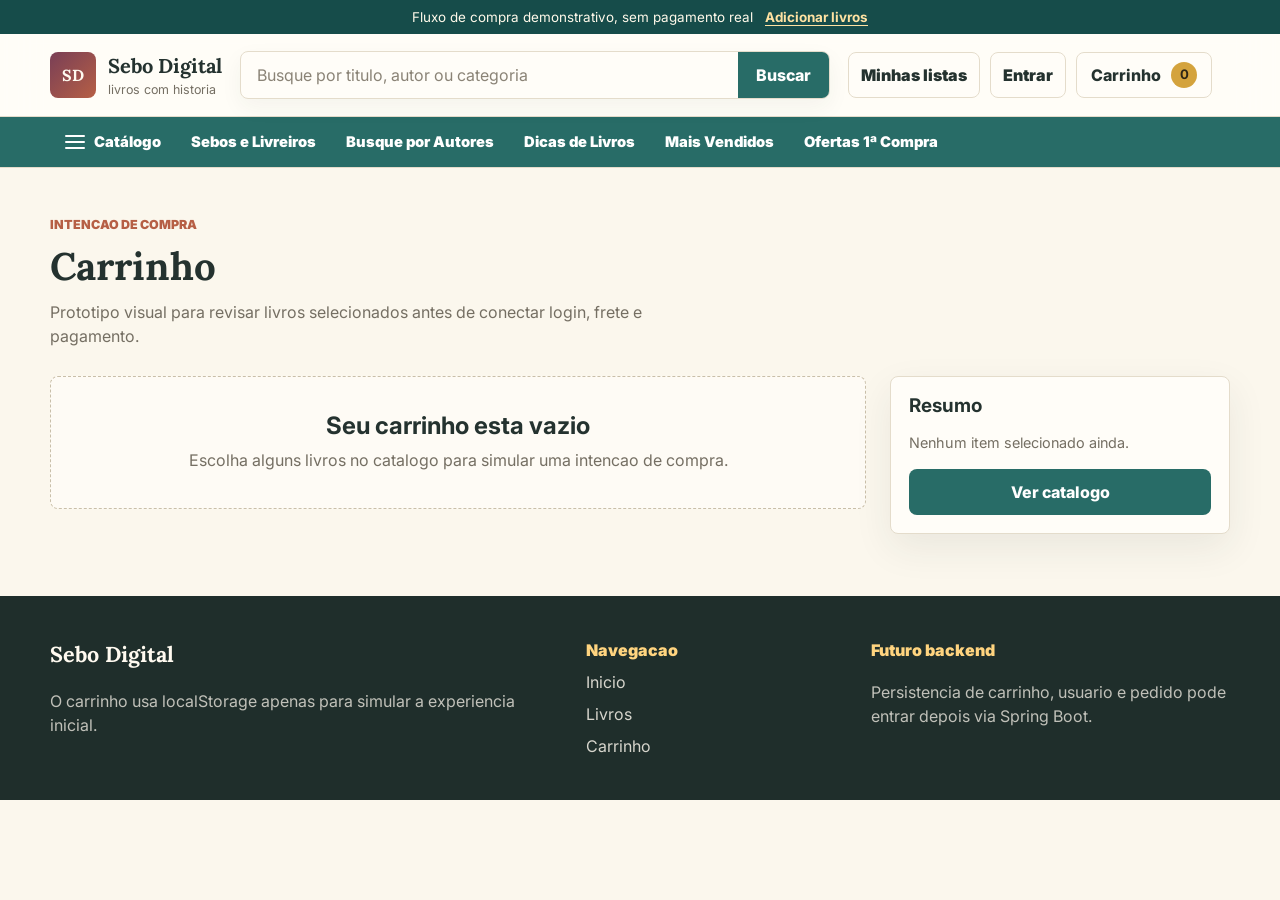
==== carrinho.html @ 71cc4019 "Add account access page" ====
<!DOCTYPE html>
<html lang="pt-BR">
<head>
  <meta charset="UTF-8">
  <meta name="viewport" content="width=device-width, initial-scale=1.0">
  <title>Carrinho | Sebo Digital</title>
  <meta name="description" content="Carrinho demonstrativo do Sebo Digital para intencao de compra.">
  <link rel="preconnect" href="https://fonts.googleapis.com">
  <link rel="preconnect" href="https://fonts.gstatic.com" crossorigin>
  <link href="https://fonts.googleapis.com/css2?family=Inter:wght@400;500;600;700;800&family=Lora:wght@500;600;700&display=swap" rel="stylesheet">
  <link rel="stylesheet" href="assets/css/styles.css">
</head>
<body data-page="cart">
  <header class="site-header">
    <div class="top-strip">
      <span>Fluxo de compra demonstrativo, sem pagamento real</span>
      <a href="livros.html">Adicionar livros</a>
    </div>

    <div class="header-main shell">
      <a class="brand" href="index.html" aria-label="Sebo Digital - inicio">
        <span class="brand-mark">SD</span>
        <span>
          <strong>Sebo Digital</strong>
          <small>livros com historia</small>
        </span>
      </a>

      <form class="header-search" data-search-form>
        <label class="sr-only" for="global-search">Buscar livro, autor ou categoria</label>
        <input id="global-search" name="q" type="search" placeholder="Busque por titulo, autor ou categoria">
        <button type="submit">Buscar</button>
      </form>

      <button class="menu-toggle" type="button" aria-label="Abrir menu" aria-expanded="false" data-menu-toggle>
        <span></span>
        <span></span>
        <span></span>
      </button>

      <div class="header-actions">
        <a class="wishlist-link" href="login.html?next=listas">Minhas listas</a>
        <div class="account-menu" data-account-menu>
          <a class="account-trigger" href="login.html" aria-haspopup="true" aria-expanded="false" data-account-trigger>Entrar</a>
          <div class="account-dropdown" role="menu">
            <a href="login.html">Acessar ou criar conta</a>
            <a href="login.html?next=pedidos">Meus pedidos</a>
            <a href="login.html?next=conta">Minha conta</a>
          </div>
        </div>
        <a class="cart-link" href="carrinho.html" aria-label="Ver carrinho">
          <span>Carrinho</span>
          <strong data-cart-count>0</strong>
        </a>
      </div>
    </div>

    <nav class="site-nav" data-site-nav>
      <div class="shell nav-inner">
        <div class="catalog-menu" data-catalog-menu>
          <a class="catalog-trigger" href="livros.html" aria-haspopup="true" aria-expanded="false" data-catalog-trigger>
            <span class="trigger-lines" aria-hidden="true"><span></span><span></span><span></span></span>
            Catálogo
          </a>
          <div class="mega-menu" role="menu">
            <div class="mega-feature">
              <span>Garimpo rápido</span>
              <strong>Explore livros usados por tema, estado e tipo de leitura.</strong>
              <a href="livros.html">Ver todos os livros</a>
            </div>
            <div class="mega-columns">
              <a href="livros.html?categoria=Literatura">Literatura brasileira</a>
              <a href="livros.html?categoria=Historia">História geral</a>
              <a href="livros.html?categoria=Infantojuvenil">Infantojuvenil</a>
              <a href="livros.html?categoria=Arte">Arte e design</a>
              <a href="livros.html?categoria=Tecnologia">Tecnologia</a>
              <a href="livros.html?frete=gratis">Frete gratis</a>
              <a href="livros.html?preco_max=40">Preço amigo</a>
              <a href="livros.html?categoria=Literatura&q=classico">Clássicos</a>
              <a href="livros.html">Ver todas as categorias</a>
            </div>
            <div class="mega-spotlight">
              <span>Destaque</span>
              <strong>Livros técnicos e profissionais</strong>
              <p>Uma área boa para estudar Java, design e produto sem pagar preço de livro novo.</p>
            </div>
          </div>
        </div>
        <a href="livros.html">Sebos e Livreiros</a>
        <a href="livros.html">Busque por Autores</a>
        <a href="index.html#dicas">Dicas de Livros</a>
        <a href="livros.html?ordenar=mais-vendidos">Mais Vendidos</a>
        <a href="livros.html?promo=true">Ofertas 1ª Compra</a>
      </div>
    </nav>
  </header>

  <main>
    <section class="page-title shell">
      <p class="eyebrow">Intencao de compra</p>
      <h1>Carrinho</h1>
      <p>Prototipo visual para revisar livros selecionados antes de conectar login, frete e pagamento.</p>
    </section>

    <section class="cart-layout shell">
      <div class="cart-items" id="cart-items"></div>
      <aside class="summary-panel" id="cart-summary" aria-label="Resumo do pedido"></aside>
    </section>
  </main>

  <footer class="site-footer">
    <div class="shell footer-grid">
      <div>
        <strong>Sebo Digital</strong>
        <p>O carrinho usa localStorage apenas para simular a experiencia inicial.</p>
      </div>
      <div>
        <span>Navegacao</span>
        <a href="index.html">Inicio</a>
        <a href="livros.html">Livros</a>
        <a href="carrinho.html">Carrinho</a>
      </div>
      <div>
        <span>Futuro backend</span>
        <p>Persistencia de carrinho, usuario e pedido pode entrar depois via Spring Boot.</p>
      </div>
    </div>
  </footer>

  <script src="assets/js/app.js"></script>
</body>
</html>
---- assets/css/styles.css ----
:root {
  --paper: #fbf7ed;
  --paper-strong: #f2ead8;
  --surface: #fffdf8;
  --surface-muted: #f7f2e7;
  --ink: #24322f;
  --ink-soft: #40514d;
  --muted: #756f63;
  --line: #e4dccb;
  --teal: #286c67;
  --teal-dark: #164c4a;
  --clay: #b65f45;
  --wine: #793f56;
  --gold: #d4a33d;
  --sage: #dfe8d5;
  --sky: #d8e6ea;
  --shadow: 0 18px 48px rgba(31, 42, 38, 0.12);
  --radius: 8px;
  --shell: min(1180px, calc(100% - 32px));
}

* {
  box-sizing: border-box;
}

html {
  scroll-behavior: smooth;
}

body {
  margin: 0;
  min-width: 320px;
  background: var(--paper);
  color: var(--ink);
  font-family: Inter, system-ui, -apple-system, BlinkMacSystemFont, "Segoe UI", sans-serif;
  font-size: 16px;
  line-height: 1.5;
}

body.nav-open {
  overflow: hidden;
}

img,
svg {
  display: block;
  max-width: 100%;
}

a {
  color: inherit;
  text-decoration: none;
}

button,
input,
select {
  font: inherit;
}

button {
  cursor: pointer;
}

:focus-visible {
  outline: 3px solid rgba(212, 163, 61, 0.65);
  outline-offset: 3px;
}

.shell {
  width: var(--shell);
  margin-inline: auto;
}

.sr-only {
  position: absolute;
  width: 1px;
  height: 1px;
  padding: 0;
  margin: -1px;
  overflow: hidden;
  clip: rect(0, 0, 0, 0);
  white-space: nowrap;
  border: 0;
}

.site-header {
  position: sticky;
  top: 0;
  z-index: 50;
  background: rgba(255, 253, 248, 0.95);
  border-bottom: 1px solid var(--line);
  backdrop-filter: blur(18px);
}

.top-strip {
  display: flex;
  align-items: center;
  justify-content: center;
  gap: 12px;
  min-height: 34px;
  padding: 6px 16px;
  background: var(--teal-dark);
  color: #fff9ea;
  font-size: 0.84rem;
}

.top-strip a {
  color: #ffe2a2;
  font-weight: 700;
  text-decoration: underline;
  text-decoration-thickness: 1px;
  text-underline-offset: 3px;
}

.header-main {
  display: grid;
  grid-template-columns: auto minmax(260px, 1fr) auto auto;
  align-items: center;
  gap: 18px;
  min-height: 82px;
}

.brand {
  display: inline-flex;
  align-items: center;
  gap: 12px;
  min-width: max-content;
}

.brand-mark {
  display: grid;
  place-items: center;
  width: 46px;
  height: 46px;
  border-radius: var(--radius);
  background: linear-gradient(135deg, var(--wine), var(--clay));
  color: #fffaf0;
  font-family: Lora, Georgia, serif;
  font-weight: 700;
}

.brand strong,
.brand small {
  display: block;
}

.brand strong {
  font-family: Lora, Georgia, serif;
  font-size: 1.25rem;
}

.brand small {
  color: var(--muted);
  font-size: 0.78rem;
}

.header-search,
.hero-search {
  display: grid;
  grid-template-columns: minmax(0, 1fr) auto;
  align-items: center;
  width: 100%;
  border: 1px solid var(--line);
  border-radius: var(--radius);
  background: var(--surface);
  box-shadow: 0 8px 22px rgba(36, 50, 47, 0.05);
  overflow: hidden;
}

.header-search input,
.hero-search input,
.filter-group input,
.filter-group select {
  width: 100%;
  min-height: 46px;
  border: 0;
  background: transparent;
  color: var(--ink);
}

.header-search input,
.hero-search input {
  padding: 0 16px;
}

.header-search input::placeholder,
.hero-search input::placeholder,
.filter-group input::placeholder {
  color: #8a8376;
}

.header-search button,
.hero-search button,
.primary-button,
.ghost-button,
.danger-button {
  display: inline-flex;
  align-items: center;
  justify-content: center;
  min-height: 46px;
  border: 0;
  border-radius: var(--radius);
  font-weight: 800;
}

.header-search button,
.hero-search button,
.primary-button {
  padding: 0 18px;
  background: var(--teal);
  color: #fff;
}

.header-search button {
  border-radius: 0;
}

.header-search button:hover,
.hero-search button:hover,
.primary-button:hover {
  background: var(--teal-dark);
}

.primary-button:disabled {
  cursor: not-allowed;
  background: #9fb7b3;
}

.header-actions {
  display: flex;
  align-items: center;
  justify-content: flex-end;
  gap: 10px;
}

.wishlist-link,
.account-trigger {
  display: inline-flex;
  align-items: center;
  justify-content: center;
  min-height: 46px;
  padding: 0 12px;
  border: 1px solid var(--line);
  border-radius: var(--radius);
  background: var(--surface);
  color: var(--ink);
  font-weight: 900;
  white-space: nowrap;
}

.wishlist-link:hover,
.account-menu:hover .account-trigger,
.account-menu:focus-within .account-trigger,
.account-menu.is-account-open .account-trigger {
  border-color: rgba(40, 108, 103, 0.4);
  color: var(--teal);
}

.account-menu {
  position: relative;
}

.account-dropdown {
  position: absolute;
  top: calc(100% + 10px);
  right: 0;
  z-index: 70;
  display: grid;
  min-width: 220px;
  padding: 8px;
  border: 1px solid var(--line);
  border-radius: var(--radius);
  background: var(--surface);
  box-shadow: var(--shadow);
  opacity: 0;
  visibility: hidden;
  transform: translateY(-6px);
  pointer-events: none;
  transition: opacity 160ms ease, transform 160ms ease, visibility 160ms ease;
}

.account-menu:hover .account-dropdown,
.account-menu:focus-within .account-dropdown,
.account-menu.is-account-open .account-dropdown {
  opacity: 1;
  visibility: visible;
  transform: translateY(0);
  pointer-events: auto;
}

.account-dropdown a {
  display: flex;
  align-items: center;
  min-height: 42px;
  padding: 9px 10px;
  border-radius: 6px;
  color: var(--ink-soft);
  font-weight: 800;
}

.account-dropdown a:hover {
  background: #fffaf0;
  color: var(--teal);
}

.cart-link {
  display: inline-flex;
  align-items: center;
  justify-content: center;
  gap: 10px;
  min-height: 46px;
  padding: 0 14px;
  border: 1px solid var(--line);
  border-radius: var(--radius);
  background: var(--surface);
  color: var(--ink);
  font-weight: 800;
}

.cart-link strong {
  display: grid;
  place-items: center;
  min-width: 26px;
  height: 26px;
  padding: 0 7px;
  border-radius: 999px;
  background: var(--gold);
  color: #2e2615;
  font-size: 0.82rem;
}

.menu-toggle {
  display: none;
  width: 46px;
  height: 46px;
  border: 1px solid var(--line);
  border-radius: var(--radius);
  background: var(--surface);
  padding: 11px;
}

.menu-toggle span {
  display: block;
  height: 2px;
  margin: 5px 0;
  border-radius: 999px;
  background: var(--ink);
}

.site-nav {
  border-top: 1px solid var(--line);
  background: var(--teal);
  color: #fff;
}

.nav-inner {
  display: flex;
  align-items: center;
  gap: 0;
  min-height: 50px;
  position: relative;
}

.nav-inner > a,
.catalog-trigger {
  flex: 0 0 auto;
  display: inline-flex;
  align-items: center;
  gap: 9px;
  min-height: 50px;
  padding: 0 15px;
  color: #fff;
  font-size: 0.92rem;
  font-weight: 900;
}

.nav-inner > a:hover,
.catalog-menu:hover .catalog-trigger,
.catalog-menu:focus-within .catalog-trigger,
.catalog-menu.is-catalog-open .catalog-trigger {
  background: var(--teal-dark);
}

.catalog-menu {
  position: static;
}

.trigger-lines {
  display: grid;
  gap: 4px;
  width: 20px;
}

.trigger-lines span {
  display: block;
  height: 2px;
  border-radius: 999px;
  background: currentColor;
}

.mega-menu {
  position: absolute;
  left: 0;
  right: 0;
  top: 100%;
  z-index: 60;
  display: grid;
  grid-template-columns: 260px minmax(0, 1fr) 260px;
  gap: 24px;
  padding: 24px;
  border: 1px solid var(--line);
  border-top: 0;
  border-radius: 0 0 var(--radius) var(--radius);
  background: var(--surface);
  color: var(--ink);
  box-shadow: var(--shadow);
  opacity: 0;
  visibility: hidden;
  transform: translateY(-8px);
  pointer-events: none;
  transition: opacity 160ms ease, transform 160ms ease, visibility 160ms ease;
}

.catalog-menu:hover .mega-menu,
.catalog-menu:focus-within .mega-menu,
.catalog-menu.is-catalog-open .mega-menu {
  opacity: 1;
  visibility: visible;
  transform: translateY(0);
  pointer-events: auto;
}

.mega-feature,
.mega-spotlight {
  display: grid;
  align-content: start;
  gap: 10px;
  padding: 18px;
  border-radius: var(--radius);
}

.mega-feature {
  background: #f2dfd9;
}

.mega-spotlight {
  background: var(--sage);
}

.mega-feature span,
.mega-spotlight span {
  color: var(--clay);
  font-size: 0.76rem;
  font-weight: 900;
  text-transform: uppercase;
}

.mega-feature strong,
.mega-spotlight strong {
  font-family: Lora, Georgia, serif;
  font-size: 1.25rem;
  line-height: 1.18;
}

.mega-feature p,
.mega-spotlight p {
  margin: 0;
  color: var(--muted);
  font-size: 0.92rem;
}

.mega-feature a {
  width: fit-content;
  margin-top: 8px;
  color: var(--teal);
  font-weight: 900;
  text-decoration: underline;
  text-underline-offset: 4px;
}

.mega-columns {
  display: grid;
  grid-template-columns: repeat(3, minmax(130px, 1fr));
  gap: 12px 26px;
  align-content: start;
}

.mega-columns a {
  color: var(--ink-soft);
  font-weight: 700;
}

.mega-columns a:hover {
  color: var(--teal);
  text-decoration: underline;
  text-underline-offset: 4px;
}

.home-hero {
  position: relative;
  min-height: 560px;
  display: grid;
  align-items: center;
  isolation: isolate;
  overflow: hidden;
}

.hero-media {
  position: absolute;
  inset: 0;
  z-index: -2;
  background-image: url("../img/hero-sebo.png");
  background-position: center;
  background-size: cover;
}

.home-hero::after {
  content: "";
  position: absolute;
  inset: 0;
  z-index: -1;
  background:
    linear-gradient(90deg, rgba(20, 31, 29, 0.84), rgba(20, 31, 29, 0.5) 45%, rgba(20, 31, 29, 0.18)),
    linear-gradient(0deg, rgba(20, 31, 29, 0.4), transparent 34%);
}

.hero-content {
  max-width: 690px;
  padding: 70px 0 92px;
  color: #fffaf0;
}

.eyebrow {
  margin: 0 0 10px;
  color: var(--clay);
  font-size: 0.78rem;
  font-weight: 900;
  text-transform: uppercase;
}

.home-hero .eyebrow {
  color: #ffd47f;
}

h1,
h2,
h3 {
  margin: 0;
  font-family: Lora, Georgia, serif;
  line-height: 1.12;
}

.hero-content h1 {
  max-width: 660px;
  font-size: clamp(2.35rem, 7vw, 5.25rem);
}

.hero-copy {
  max-width: 590px;
  margin: 22px 0 26px;
  color: rgba(255, 250, 240, 0.86);
  font-size: 1.08rem;
}

.hero-search {
  max-width: 620px;
  border-color: rgba(255, 250, 240, 0.36);
}

.hero-search input {
  background: rgba(255, 253, 248, 0.96);
}

.hero-quick-links {
  display: flex;
  flex-wrap: wrap;
  gap: 10px;
  margin-top: 18px;
}

.hero-quick-links a {
  min-height: 36px;
  padding: 8px 12px;
  border: 1px solid rgba(255, 250, 240, 0.34);
  border-radius: var(--radius);
  background: rgba(255, 250, 240, 0.12);
  color: #fffaf0;
  font-size: 0.9rem;
  font-weight: 800;
}

.section-band {
  padding: 24px 0;
  background: #fffaf0;
  border-bottom: 1px solid var(--line);
}

.category-grid {
  display: grid;
  grid-template-columns: repeat(4, minmax(0, 1fr));
  gap: 14px;
}

.category-tile {
  min-height: 116px;
  display: flex;
  flex-direction: column;
  justify-content: space-between;
  padding: 18px;
  border: 1px solid var(--line);
  border-radius: var(--radius);
  background: var(--surface);
}

.category-tile:nth-child(2) {
  background: linear-gradient(135deg, #fffdf8, var(--sky));
}

.category-tile:nth-child(3) {
  background: linear-gradient(135deg, #fffdf8, var(--sage));
}

.category-tile:nth-child(4) {
  background: linear-gradient(135deg, #fffdf8, #f2dfd9);
}

.category-tile span {
  font-weight: 800;
}

.category-tile strong {
  color: var(--teal);
  font-size: 0.88rem;
}

.content-section {
  padding: 58px 0;
}

.section-heading,
.results-toolbar {
  display: flex;
  align-items: end;
  justify-content: space-between;
  gap: 18px;
  margin-bottom: 22px;
}

.section-heading h2,
.page-title h1 {
  font-size: clamp(1.8rem, 3vw, 2.7rem);
}

.text-link {
  color: var(--teal);
  font-weight: 900;
  text-decoration: underline;
  text-underline-offset: 4px;
}

.book-grid {
  display: grid;
  grid-template-columns: repeat(4, minmax(0, 1fr));
  gap: 18px;
}

.book-card {
  display: flex;
  flex-direction: column;
  min-width: 0;
  border: 1px solid var(--line);
  border-radius: var(--radius);
  background: var(--surface);
  box-shadow: 0 14px 38px rgba(36, 50, 47, 0.08);
  overflow: hidden;
}

.book-card-body {
  display: flex;
  flex: 1;
  flex-direction: column;
  gap: 11px;
  padding: 16px;
}

.book-cover {
  position: relative;
  display: flex;
  flex-direction: column;
  justify-content: space-between;
  min-height: 245px;
  padding: 22px 20px 18px;
  color: #fffaf0;
  overflow: hidden;
}

.book-cover::before {
  content: "";
  position: absolute;
  inset: 0 auto 0 0;
  width: 16px;
  background: rgba(0, 0, 0, 0.18);
}

.book-cover::after {
  content: "";
  position: absolute;
  inset: 14px 16px;
  border: 1px solid rgba(255, 255, 255, 0.24);
  border-radius: 4px;
  pointer-events: none;
}

.book-cover strong,
.book-cover small,
.cover-category {
  position: relative;
  z-index: 1;
}

.book-cover strong {
  max-width: 13ch;
  font-family: Lora, Georgia, serif;
  font-size: 1.3rem;
  line-height: 1.12;
}

.book-cover small {
  color: rgba(255, 250, 240, 0.82);
  font-weight: 700;
}

.cover-category {
  width: fit-content;
  max-width: 100%;
  padding: 5px 8px;
  border-radius: 999px;
  background: rgba(255, 250, 240, 0.16);
  color: rgba(255, 250, 240, 0.9);
  font-size: 0.72rem;
  font-weight: 900;
  text-transform: uppercase;
}

.cover-burgundy {
  background: linear-gradient(145deg, #793f56, #b65f45);
}

.cover-teal {
  background: linear-gradient(145deg, #164c4a, #3f8f83);
}

.cover-gold {
  background: linear-gradient(145deg, #9b6a1f, #d4a33d);
}

.cover-blue {
  background: linear-gradient(145deg, #425f7b, #7e9bb6);
}

.cover-sage {
  background: linear-gradient(145deg, #506a4f, #91a575);
}

.cover-ink {
  background: linear-gradient(145deg, #24322f, #596560);
}

.cover-clay {
  background: linear-gradient(145deg, #a34d3a, #d38a56);
}

.cover-violet {
  background: linear-gradient(145deg, #60415f, #9a6e8b);
}

.book-meta {
  display: grid;
  gap: 4px;
}

.book-meta h3 {
  font-family: Inter, system-ui, sans-serif;
  font-size: 1rem;
  line-height: 1.3;
}

.book-meta p {
  margin: 0;
  color: var(--muted);
  font-size: 0.91rem;
}

.book-price-row {
  display: flex;
  align-items: center;
  justify-content: space-between;
  gap: 10px;
  margin-top: auto;
}

.price {
  color: var(--teal-dark);
  font-size: 1.18rem;
  font-weight: 900;
}

.condition-badge {
  display: inline-flex;
  align-items: center;
  min-height: 28px;
  padding: 5px 9px;
  border-radius: 999px;
  background: var(--sage);
  color: #334833;
  font-size: 0.78rem;
  font-weight: 900;
  white-space: nowrap;
}

.book-tags {
  display: flex;
  flex-wrap: wrap;
  gap: 7px;
}

.book-tags span {
  display: inline-flex;
  align-items: center;
  min-height: 25px;
  padding: 4px 8px;
  border: 1px solid var(--line);
  border-radius: 999px;
  background: #fffaf0;
  color: var(--muted);
  font-size: 0.74rem;
  font-weight: 900;
}

.book-actions {
  display: grid;
  grid-template-columns: 1fr auto;
  gap: 10px;
}

.details-link,
.mini-button {
  display: inline-flex;
  align-items: center;
  justify-content: center;
  min-height: 40px;
  padding: 0 12px;
  border-radius: var(--radius);
  font-size: 0.88rem;
  font-weight: 900;
}

.details-link {
  border: 1px solid var(--line);
  background: #fffaf0;
}

.mini-button {
  border: 0;
  background: var(--clay);
  color: #fff;
}

.mini-button:hover {
  background: #9c4e39;
}

.split-section {
  display: grid;
  grid-template-columns: minmax(0, 0.9fr) minmax(320px, 1fr);
  gap: 28px;
  align-items: stretch;
}

.reading-note,
.condition-list {
  border-radius: var(--radius);
}

.reading-note {
  padding: 34px;
  background: var(--teal-dark);
  color: #fffaf0;
}

.reading-note .eyebrow {
  color: #ffd47f;
}

.reading-note h2 {
  font-size: clamp(1.8rem, 3.4vw, 3rem);
}

.reading-note p:last-child {
  margin-bottom: 0;
  color: rgba(255, 250, 240, 0.8);
}

.condition-list {
  display: grid;
  gap: 12px;
}

.condition-list div {
  display: grid;
  gap: 6px;
  padding: 22px;
  border: 1px solid var(--line);
  border-radius: var(--radius);
  background: var(--surface);
}

.condition-list strong {
  font-size: 1.05rem;
}

.condition-list span {
  color: var(--muted);
}

.page-title {
  padding: 48px 0 28px;
}

.page-title p:last-child {
  max-width: 660px;
  margin: 12px 0 0;
  color: var(--muted);
}

.catalog-layout {
  display: grid;
  grid-template-columns: 320px minmax(0, 1fr);
  gap: 24px;
  align-items: start;
  padding-bottom: 62px;
}

.filters-panel,
.summary-panel {
  position: sticky;
  top: 150px;
  display: grid;
  gap: 16px;
  padding: 18px;
  border: 1px solid var(--line);
  border-radius: var(--radius);
  background: var(--surface);
  box-shadow: 0 14px 38px rgba(36, 50, 47, 0.08);
}

.filters-panel {
  max-height: calc(100vh - 176px);
  overflow: auto;
  scrollbar-width: thin;
}

.filters-panel-title {
  display: grid;
  gap: 2px;
  padding-bottom: 12px;
  border-bottom: 1px solid var(--line);
}

.filters-panel-title strong {
  font-family: Lora, Georgia, serif;
  font-size: 1.25rem;
}

.filters-panel-title span {
  color: var(--muted);
  font-size: 0.86rem;
}

.filter-group {
  display: grid;
  gap: 7px;
}

.filter-group label {
  color: var(--ink-soft);
  font-size: 0.84rem;
  font-weight: 900;
}

.filter-group input,
.filter-group select {
  padding: 0 12px;
  border: 1px solid var(--line);
  border-radius: var(--radius);
  background: #fffaf0;
}

.price-grid {
  display: grid;
  grid-template-columns: 1fr 1fr;
  gap: 10px;
}

.check-list {
  gap: 9px;
}

.check-filter {
  display: flex;
  align-items: center;
  gap: 10px;
  min-height: 42px;
  padding: 9px 11px;
  border: 1px solid var(--line);
  border-radius: var(--radius);
  background: #fffaf0;
  color: var(--ink-soft);
  font-weight: 800;
}

.check-filter input {
  width: 18px;
  min-height: 18px;
  padding: 0;
  border: 0;
  background: transparent;
  accent-color: var(--teal);
}

.ghost-button,
.danger-button {
  min-height: 42px;
  padding: 0 14px;
}

.ghost-button {
  border: 1px solid var(--line);
  background: #fffaf0;
  color: var(--ink);
}

.danger-button {
  background: #f5dfd8;
  color: #843d2c;
}

.results-toolbar {
  align-items: center;
  padding: 14px 16px;
  border: 1px solid var(--line);
  border-radius: var(--radius);
  background: rgba(255, 253, 248, 0.78);
}

.results-toolbar span {
  color: var(--muted);
  font-size: 0.9rem;
}

.catalog-grid {
  grid-template-columns: repeat(3, minmax(0, 1fr));
}

.empty-state {
  grid-column: 1 / -1;
  padding: 36px;
  border: 1px dashed #c9bfa9;
  border-radius: var(--radius);
  background: rgba(255, 253, 248, 0.7);
  text-align: center;
}

.empty-state h2,
.empty-state h3 {
  margin-bottom: 8px;
  font-family: Inter, system-ui, sans-serif;
}

.empty-state p {
  margin: 0;
  color: var(--muted);
}

.breadcrumb {
  display: flex;
  align-items: center;
  gap: 8px;
  padding: 26px 0 0;
  color: var(--muted);
  font-size: 0.9rem;
}

.breadcrumb a {
  color: var(--teal);
  font-weight: 800;
}

.book-detail {
  display: grid;
  grid-template-columns: minmax(260px, 380px) minmax(0, 1fr);
  gap: 34px;
  align-items: start;
  padding: 28px 0 20px;
}

.detail-cover-wrap {
  padding: 18px;
  border: 1px solid var(--line);
  border-radius: var(--radius);
  background: var(--surface);
  box-shadow: var(--shadow);
}

.detail-cover-wrap .book-cover {
  min-height: 500px;
  border-radius: 6px;
}

.detail-cover-wrap .book-cover strong {
  font-size: 2.1rem;
}

.detail-panel {
  display: grid;
  gap: 20px;
}

.detail-main {
  padding: 28px;
  border: 1px solid var(--line);
  border-radius: var(--radius);
  background: var(--surface);
}

.detail-main h1 {
  font-size: clamp(2rem, 4vw, 3.4rem);
}

.detail-author {
  margin: 10px 0 0;
  color: var(--muted);
  font-size: 1.05rem;
}

.detail-description {
  margin: 18px 0 0;
  color: var(--ink-soft);
}

.detail-buy {
  display: grid;
  grid-template-columns: 1fr auto;
  gap: 14px;
  align-items: center;
  margin-top: 24px;
  padding-top: 22px;
  border-top: 1px solid var(--line);
}

.detail-buy .price {
  font-size: 1.75rem;
}

.info-grid {
  display: grid;
  grid-template-columns: repeat(2, minmax(0, 1fr));
  gap: 12px;
}

.info-card {
  display: grid;
  gap: 4px;
  padding: 16px;
  border: 1px solid var(--line);
  border-radius: var(--radius);
  background: #fffaf0;
}

.info-card span {
  color: var(--muted);
  font-size: 0.82rem;
  font-weight: 800;
}

.info-card strong {
  color: var(--ink);
}

.detail-list {
  margin: 0;
  padding: 0;
  list-style: none;
  display: grid;
  gap: 10px;
}

.detail-list li {
  padding-left: 20px;
  position: relative;
  color: var(--ink-soft);
}

.detail-list li::before {
  content: "";
  position: absolute;
  left: 0;
  top: 0.65em;
  width: 8px;
  height: 8px;
  border-radius: 50%;
  background: var(--gold);
}

.cart-layout {
  display: grid;
  grid-template-columns: minmax(0, 1fr) 340px;
  gap: 24px;
  align-items: start;
  padding-bottom: 62px;
}

.cart-items {
  display: grid;
  gap: 14px;
}

.cart-item {
  display: grid;
  grid-template-columns: 92px minmax(0, 1fr) auto;
  gap: 16px;
  align-items: center;
  padding: 16px;
  border: 1px solid var(--line);
  border-radius: var(--radius);
  background: var(--surface);
}

.cart-item .book-cover {
  min-height: 130px;
  padding: 14px 13px 11px;
}

.cart-item .book-cover strong {
  font-size: 0.78rem;
}

.cart-item .book-cover small,
.cart-item .cover-category {
  display: none;
}

.cart-item-info {
  min-width: 0;
}

.cart-item-info h2 {
  font-family: Inter, system-ui, sans-serif;
  font-size: 1.05rem;
}

.cart-item-info p {
  margin: 6px 0 0;
  color: var(--muted);
}

.quantity-control {
  display: flex;
  align-items: center;
  gap: 8px;
  margin-top: 12px;
}

.quantity-control button {
  display: grid;
  place-items: center;
  width: 34px;
  height: 34px;
  border: 1px solid var(--line);
  border-radius: var(--radius);
  background: #fffaf0;
  font-weight: 900;
}

.quantity-control span {
  min-width: 28px;
  text-align: center;
  font-weight: 900;
}

.cart-item-total {
  display: grid;
  gap: 12px;
  justify-items: end;
  min-width: 120px;
}

.summary-panel h2 {
  font-family: Inter, system-ui, sans-serif;
  font-size: 1.18rem;
}

.summary-line {
  display: flex;
  justify-content: space-between;
  gap: 12px;
  color: var(--muted);
}

.summary-line strong {
  color: var(--ink);
}

.summary-total {
  display: flex;
  justify-content: space-between;
  gap: 12px;
  padding-top: 14px;
  border-top: 1px solid var(--line);
  font-size: 1.15rem;
  font-weight: 900;
}

.summary-note {
  margin: 0;
  color: var(--muted);
  font-size: 0.9rem;
}

.toast {
  position: fixed;
  right: 18px;
  bottom: 18px;
  z-index: 80;
  max-width: min(360px, calc(100vw - 36px));
  padding: 14px 16px;
  border-radius: var(--radius);
  background: var(--teal-dark);
  color: #fff;
  box-shadow: var(--shadow);
  transform: translateY(16px);
  opacity: 0;
  pointer-events: none;
  transition: opacity 160ms ease, transform 160ms ease;
}

.toast.is-visible {
  transform: translateY(0);
  opacity: 1;
}

.site-footer {
  padding: 42px 0;
  background: #1f2e2b;
  color: #fffaf0;
}

.auth-header {
  border-bottom: 4px solid var(--teal);
  background: var(--surface);
}

.auth-header-inner {
  display: flex;
  align-items: center;
  justify-content: space-between;
  gap: 18px;
  min-height: 86px;
}

.auth-page {
  min-height: calc(100vh - 86px);
  padding: 42px 0 58px;
  background: #fffdf8;
}

.auth-layout {
  display: grid;
  grid-template-columns: 1fr 1px 1fr;
  gap: 44px;
  align-items: start;
}

.auth-layout::before {
  content: "";
  grid-column: 2;
  grid-row: 1;
  width: 1px;
  height: 100%;
  min-height: 286px;
  background: var(--line);
}

.auth-panel {
  display: grid;
  gap: 18px;
  padding: 4px 0;
}

.auth-panel:first-child {
  grid-column: 1;
}

.auth-panel:last-child {
  grid-column: 3;
}

.auth-copy {
  display: grid;
  gap: 8px;
  margin-bottom: 4px;
}

.auth-copy h1,
.auth-copy h2 {
  font-size: clamp(1.8rem, 3vw, 2.55rem);
}

.auth-copy p {
  max-width: 430px;
  margin: 0;
  color: var(--muted);
}

.password-field {
  position: relative;
}

.password-field input {
  padding-right: 86px;
}

.password-field button {
  position: absolute;
  right: 8px;
  bottom: 7px;
  min-height: 32px;
  padding: 0 9px;
  border: 0;
  border-radius: 6px;
  background: transparent;
  color: var(--teal);
  font-size: 0.82rem;
  font-weight: 900;
}

.auth-muted-link {
  width: fit-content;
  color: var(--ink-soft);
  font-weight: 700;
  text-decoration: underline;
  text-underline-offset: 4px;
}

.auth-benefits {
  display: grid;
  gap: 8px;
  padding: 16px;
  border: 1px solid var(--line);
  border-radius: var(--radius);
  background: #fffaf0;
}

.auth-benefits strong {
  color: var(--ink);
}

.auth-benefits span {
  color: var(--muted);
}

.social-login {
  display: grid;
  justify-items: center;
  gap: 18px;
  margin-top: 50px;
  text-align: center;
}

.social-login p {
  margin: 0;
  color: var(--ink-soft);
}

.social-login > a {
  color: var(--teal);
  font-weight: 900;
}

.social-actions {
  display: flex;
  flex-wrap: wrap;
  justify-content: center;
  gap: 14px;
}

.social-button {
  display: inline-flex;
  align-items: center;
  justify-content: center;
  gap: 12px;
  min-width: 260px;
  min-height: 44px;
  padding: 0 16px;
  border: 1px solid var(--line);
  border-radius: var(--radius);
  background: var(--surface);
  color: var(--ink);
  font-weight: 900;
}

.social-button span {
  display: grid;
  place-items: center;
  width: 28px;
  height: 28px;
  border-radius: 50%;
  background: #fff;
  font-weight: 900;
}

.facebook-button {
  background: #40589b;
  color: #fff;
}

.google-button span {
  color: #4285f4;
}

.footer-grid {
  display: grid;
  grid-template-columns: 1.4fr 0.7fr 1fr;
  gap: 34px;
}

.footer-grid strong {
  font-family: Lora, Georgia, serif;
  font-size: 1.35rem;
}

.footer-grid p {
  margin: 10px 0 0;
  color: rgba(255, 250, 240, 0.72);
}

.footer-grid div {
  display: grid;
  align-content: start;
  gap: 8px;
}

.footer-grid span {
  color: #ffd47f;
  font-weight: 900;
}

.footer-grid a {
  color: rgba(255, 250, 240, 0.82);
}

.footer-grid a:hover {
  color: #fff;
}

@media (max-width: 980px) {
  .header-main {
    grid-template-columns: auto 1fr auto;
  }

  .header-search {
    grid-column: 1 / -1;
    order: 2;
  }

  .header-actions {
    grid-column: 2 / 3;
    justify-self: end;
  }

  .menu-toggle {
    display: inline-block;
  }

  .site-nav {
    display: none;
  }

  .site-nav.is-open {
    display: block;
    position: fixed;
    inset: 116px 0 auto;
    max-height: calc(100vh - 116px);
    overflow: auto;
    box-shadow: var(--shadow);
  }

  .nav-inner {
    display: grid;
    gap: 0;
    min-height: 0;
    padding: 8px 0;
  }

  .nav-inner > a,
  .catalog-trigger {
    width: 100%;
    min-height: 48px;
    padding: 13px 0;
    border-bottom: 1px solid rgba(255, 255, 255, 0.18);
  }

  .catalog-menu {
    display: grid;
  }

  .mega-menu {
    position: static;
    display: none;
    grid-template-columns: 1fr;
    gap: 14px;
    width: 100%;
    padding: 14px;
    border: 0;
    border-radius: var(--radius);
    box-shadow: none;
    opacity: 1;
    visibility: visible;
    transform: none;
    pointer-events: auto;
  }

  .catalog-menu:hover .mega-menu,
  .catalog-menu:focus-within .mega-menu {
    display: none;
  }

  .catalog-menu.is-catalog-open .mega-menu {
    display: grid;
  }

  .mega-columns {
    grid-template-columns: 1fr;
    gap: 10px;
  }

  .book-grid,
  .catalog-grid,
  .category-grid {
    grid-template-columns: repeat(2, minmax(0, 1fr));
  }

  .catalog-layout,
  .cart-layout,
  .book-detail,
  .split-section {
    grid-template-columns: 1fr;
  }

  .filters-panel,
  .summary-panel {
    position: static;
    max-height: none;
    overflow: visible;
  }

  .detail-cover-wrap .book-cover {
    min-height: 430px;
  }

  .footer-grid {
    grid-template-columns: 1fr 1fr;
  }

  .auth-layout {
    grid-template-columns: 1fr;
    gap: 32px;
  }

  .auth-layout::before {
    display: none;
  }

  .auth-panel:first-child,
  .auth-panel:last-child {
    grid-column: 1;
  }

  .auth-panel + .auth-panel {
    padding-top: 28px;
    border-top: 1px solid var(--line);
  }
}

@media (max-width: 700px) {
  :root {
    --shell: min(100% - 22px, 1180px);
  }

  .top-strip {
    justify-content: flex-start;
    overflow-x: auto;
    white-space: nowrap;
  }

  .header-main {
    gap: 12px;
    min-height: 76px;
  }

  .brand-mark {
    width: 42px;
    height: 42px;
  }

  .brand strong {
    font-size: 1.08rem;
  }

  .cart-link {
    width: 46px;
    padding: 0;
  }

  .cart-link span {
    display: none;
  }

  .wishlist-link {
    display: none;
  }

  .account-trigger {
    min-width: 68px;
    padding: 0 10px;
  }

  .account-dropdown {
    right: -56px;
  }

  .home-hero {
    min-height: 500px;
  }

  .hero-content {
    padding: 48px 0 64px;
  }

  .hero-content h1 {
    font-size: clamp(2.1rem, 12vw, 3.25rem);
  }

  .hero-search,
  .header-search {
    grid-template-columns: 1fr;
  }

  .hero-search button,
  .header-search button {
    border-radius: 0;
  }

  .content-section {
    padding: 42px 0;
  }

  .book-grid,
  .catalog-grid,
  .category-grid,
  .info-grid {
    grid-template-columns: 1fr;
  }

  .book-cover {
    min-height: 265px;
  }

  .section-heading,
  .results-toolbar {
    align-items: start;
    flex-direction: column;
  }

  .cart-item {
    grid-template-columns: 76px minmax(0, 1fr);
  }

  .cart-item-total {
    grid-column: 1 / -1;
    justify-items: stretch;
  }

  .detail-buy {
    grid-template-columns: 1fr;
  }

  .detail-buy .primary-button {
    width: 100%;
  }

  .footer-grid {
    grid-template-columns: 1fr;
  }

  .auth-header-inner {
    min-height: 76px;
  }

  .auth-page {
    padding: 32px 0 44px;
  }

  .social-actions,
  .social-button {
    width: 100%;
  }
}

@media (max-width: 420px) {
  .brand small {
    display: none;
  }

  .header-main {
    grid-template-columns: 1fr auto auto;
  }

  .header-actions {
    gap: 8px;
  }

  .account-trigger {
    min-width: 58px;
    font-size: 0.88rem;
  }

  .reading-note,
  .detail-main,
  .empty-state {
    padding: 22px;
  }

  .detail-cover-wrap .book-cover {
    min-height: 360px;
  }
}
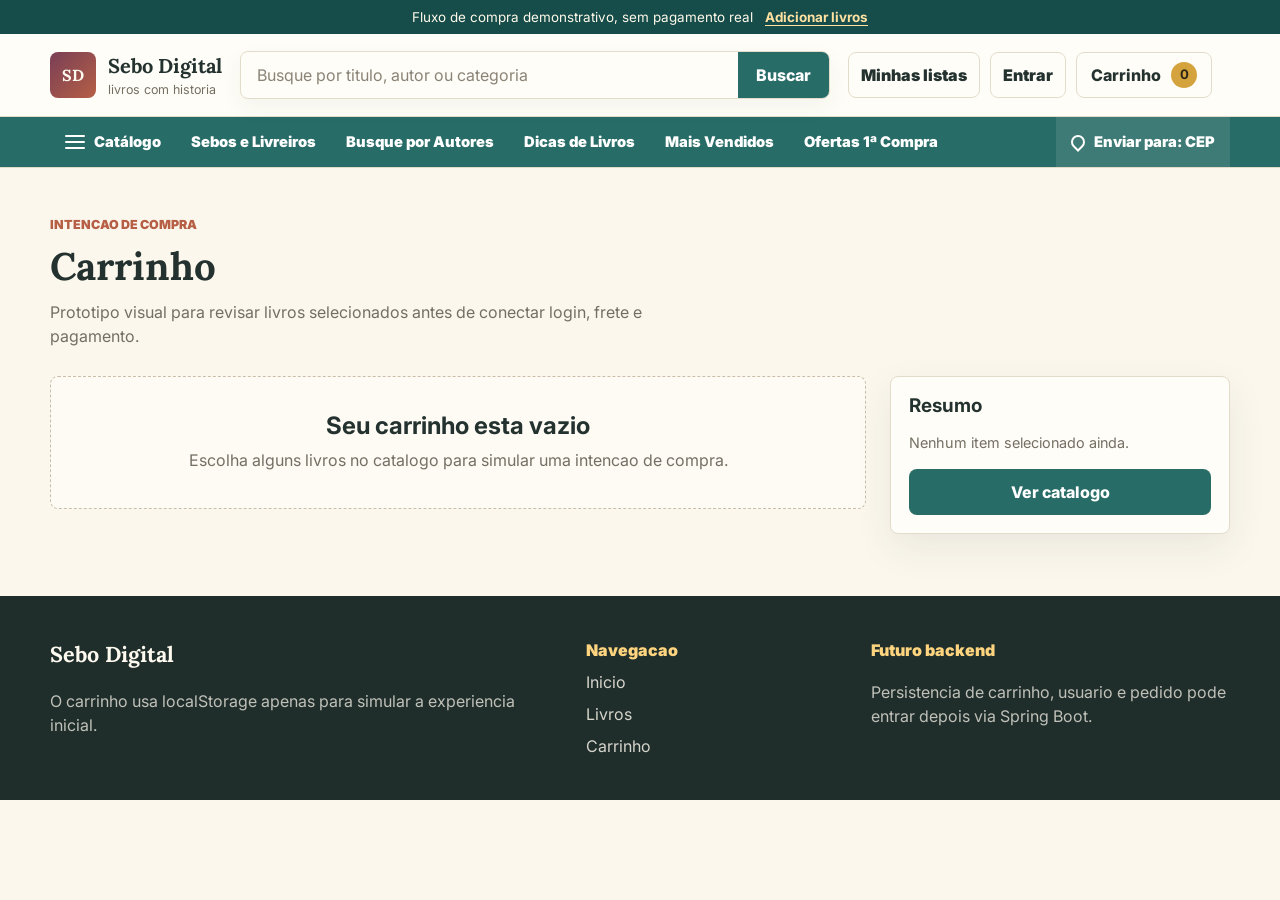
==== commit 5de8d4dc: "Add delivery ZIP code nav link" ====
--- a/carrinho.html
+++ b/carrinho.html
@@ -91,6 +91,7 @@
         <a href="index.html#dicas">Dicas de Livros</a>
         <a href="livros.html?ordenar=mais-vendidos">Mais Vendidos</a>
         <a href="livros.html?promo=true">Ofertas 1ª Compra</a>
+        <a class="shipping-link" href="livros.html?frete=gratis">Enviar para: CEP</a>
       </div>
     </nav>
   </header>
--- a/assets/css/styles.css
+++ b/assets/css/styles.css
@@ -382,6 +382,20 @@
   background: var(--teal-dark);
 }
 
+.shipping-link {
+  margin-left: auto;
+  background: rgba(255, 250, 240, 0.1);
+}
+
+.shipping-link::before {
+  content: "";
+  width: 10px;
+  height: 10px;
+  border: 2px solid currentColor;
+  border-radius: 50% 50% 50% 0;
+  transform: rotate(-45deg);
+}
+
 .catalog-menu {
   position: static;
 }
@@ -596,6 +610,40 @@
   border-bottom: 1px solid var(--line);
 }
 
+.promo-actions {
+  display: grid;
+  grid-template-columns: repeat(4, minmax(0, 1fr));
+  gap: 14px;
+}
+
+.promo-pill {
+  display: inline-flex;
+  align-items: center;
+  justify-content: center;
+  min-height: 56px;
+  padding: 0 18px;
+  border-radius: 999px;
+  color: #fff;
+  font-family: Lora, Georgia, serif;
+  font-size: 1.18rem;
+  font-weight: 900;
+  text-align: center;
+  box-shadow: 0 12px 24px rgba(36, 50, 47, 0.12);
+}
+
+.promo-pill-a {
+  background: linear-gradient(135deg, var(--wine), #a62ab4);
+}
+
+.promo-pill-b {
+  background: linear-gradient(135deg, var(--teal), #43c2b5);
+}
+
+.promo-pill:hover {
+  transform: translateY(-2px);
+  box-shadow: 0 16px 30px rgba(36, 50, 47, 0.16);
+}
+
 .category-grid {
   display: grid;
   grid-template-columns: repeat(4, minmax(0, 1fr));
@@ -652,6 +700,31 @@
   font-size: clamp(1.8rem, 3vw, 2.7rem);
 }
 
+.shelf-controls {
+  display: flex;
+  align-items: center;
+  gap: 8px;
+}
+
+.shelf-controls button {
+  display: grid;
+  place-items: center;
+  width: 42px;
+  height: 42px;
+  border: 1px solid var(--line);
+  border-radius: 50%;
+  background: var(--surface);
+  color: var(--teal);
+  font-size: 2rem;
+  line-height: 1;
+  box-shadow: 0 10px 24px rgba(36, 50, 47, 0.08);
+}
+
+.shelf-controls button:hover {
+  background: var(--teal);
+  color: #fff;
+}
+
 .text-link {
   color: var(--teal);
   font-weight: 900;
@@ -663,6 +736,37 @@
   display: grid;
   grid-template-columns: repeat(4, minmax(0, 1fr));
   gap: 18px;
+}
+
+.book-shelf {
+  display: grid;
+  grid-auto-flow: column;
+  grid-auto-columns: minmax(240px, 285px);
+  gap: 18px;
+  overflow-x: hidden;
+  overscroll-behavior-inline: contain;
+  padding: 4px 2px 10px;
+  scrollbar-width: none;
+}
+
+.book-shelf::-webkit-scrollbar {
+  display: none;
+}
+
+.book-shelf .book-card {
+  min-width: 0;
+}
+
+.compact-grid {
+  grid-template-columns: repeat(4, minmax(0, 1fr));
+}
+
+.best-seller-section {
+  padding-bottom: 34px;
+}
+
+.discovery-section {
+  padding-top: 34px;
 }
 
 .book-card {
@@ -842,6 +946,195 @@
   display: grid;
   grid-template-columns: 1fr auto;
   gap: 10px;
+}
+
+.author-strip {
+  display: grid;
+  grid-template-columns: repeat(4, minmax(0, 1fr));
+  gap: 14px;
+}
+
+.author-chip {
+  display: grid;
+  grid-template-columns: 56px minmax(0, 1fr);
+  gap: 12px;
+  align-items: center;
+  min-height: 88px;
+  padding: 16px;
+  border: 1px solid var(--line);
+  border-radius: var(--radius);
+  background: var(--surface);
+  box-shadow: 0 12px 30px rgba(36, 50, 47, 0.07);
+}
+
+.author-chip span {
+  grid-row: span 2;
+  display: grid;
+  place-items: center;
+  width: 56px;
+  height: 56px;
+  border-radius: 50%;
+  background: linear-gradient(135deg, var(--teal), var(--gold));
+  color: #fff;
+  font-family: Lora, Georgia, serif;
+  font-weight: 900;
+}
+
+.author-chip strong {
+  min-width: 0;
+  overflow: hidden;
+  text-overflow: ellipsis;
+  white-space: nowrap;
+}
+
+.author-chip small {
+  color: var(--muted);
+  font-weight: 800;
+}
+
+.universe-grid {
+  display: grid;
+  grid-template-columns: repeat(6, minmax(0, 1fr));
+  gap: 18px;
+}
+
+.universe-card {
+  display: grid;
+  justify-items: center;
+  gap: 12px;
+  color: var(--ink);
+  text-align: center;
+  font-weight: 900;
+}
+
+.universe-card span {
+  position: relative;
+  display: grid;
+  place-items: center;
+  width: min(100%, 160px);
+  aspect-ratio: 1;
+  border-radius: 50%;
+  color: #fff;
+  font-family: Lora, Georgia, serif;
+  font-size: 2rem;
+  box-shadow: var(--shadow);
+  overflow: hidden;
+}
+
+.universe-card span::after {
+  content: "";
+  position: absolute;
+  inset: 12%;
+  border: 1px solid rgba(255, 255, 255, 0.28);
+  border-radius: inherit;
+}
+
+.universe-wine span {
+  background: radial-gradient(circle at 30% 25%, #d38a56, #793f56 58%, #24322f);
+}
+
+.universe-gold span {
+  background: radial-gradient(circle at 35% 28%, #ffe2a2, #d4a33d 42%, #60415f);
+}
+
+.universe-teal span {
+  background: radial-gradient(circle at 35% 28%, #8ed9ce, #286c67 48%, #1f2e2b);
+}
+
+.universe-blue span {
+  background: radial-gradient(circle at 38% 25%, #d8e6ea, #425f7b 52%, #24322f);
+}
+
+.universe-sage span {
+  background: radial-gradient(circle at 35% 28%, #dfe8d5, #506a4f 52%, #24322f);
+}
+
+.universe-clay span {
+  background: radial-gradient(circle at 35% 25%, #ffd47f, #b65f45 52%, #793f56);
+}
+
+.box-grid {
+  display: grid;
+  grid-template-columns: repeat(4, minmax(0, 1fr));
+  gap: 18px;
+}
+
+.box-card {
+  display: grid;
+  gap: 12px;
+  padding: 18px;
+  border: 1px solid var(--line);
+  border-radius: var(--radius);
+  background: var(--surface);
+  box-shadow: 0 12px 30px rgba(36, 50, 47, 0.08);
+}
+
+.box-visual {
+  position: relative;
+  display: flex;
+  align-items: end;
+  gap: 5px;
+  min-height: 185px;
+  padding: 18px 18px 16px;
+  border-radius: 6px;
+  overflow: hidden;
+}
+
+.box-visual::after {
+  content: "BOX";
+  position: absolute;
+  right: 18px;
+  top: 16px;
+  color: rgba(255, 255, 255, 0.82);
+  font-family: Lora, Georgia, serif;
+  font-size: 1.4rem;
+  font-weight: 900;
+}
+
+.box-visual i {
+  display: block;
+  width: 28%;
+  min-height: 120px;
+  border-radius: 4px 4px 2px 2px;
+  background: rgba(255, 255, 255, 0.28);
+  box-shadow: inset -8px 0 rgba(0, 0, 0, 0.16);
+}
+
+.box-visual i:nth-child(2) {
+  min-height: 145px;
+}
+
+.box-visual i:nth-child(3) {
+  min-height: 132px;
+}
+
+.box-wine {
+  background: linear-gradient(135deg, #793f56, #d38a56);
+}
+
+.box-teal {
+  background: linear-gradient(135deg, #164c4a, #43c2b5);
+}
+
+.box-gold {
+  background: linear-gradient(135deg, #9b6a1f, #d4a33d);
+}
+
+.box-blue {
+  background: linear-gradient(135deg, #425f7b, #9bb8ca);
+}
+
+.box-card strong {
+  font-size: 1.05rem;
+}
+
+.box-card small {
+  color: var(--muted);
+}
+
+.box-card b {
+  color: var(--teal-dark);
+  font-size: 1.08rem;
 }
 
 .details-link,
@@ -1609,6 +1902,11 @@
     min-height: 48px;
     padding: 13px 0;
     border-bottom: 1px solid rgba(255, 255, 255, 0.18);
+  }
+
+  .shipping-link {
+    margin-left: 0;
+    background: transparent;
   }
 
   .catalog-menu {
@@ -1647,8 +1945,15 @@
 
   .book-grid,
   .catalog-grid,
-  .category-grid {
+  .category-grid,
+  .promo-actions,
+  .author-strip,
+  .box-grid {
     grid-template-columns: repeat(2, minmax(0, 1fr));
+  }
+
+  .universe-grid {
+    grid-template-columns: repeat(3, minmax(0, 1fr));
   }
 
   .catalog-layout,
@@ -1769,8 +2074,25 @@
   .book-grid,
   .catalog-grid,
   .category-grid,
+  .promo-actions,
+  .author-strip,
+  .box-grid,
   .info-grid {
     grid-template-columns: 1fr;
+  }
+
+  .universe-grid {
+    grid-template-columns: repeat(2, minmax(0, 1fr));
+    gap: 16px;
+  }
+
+  .promo-pill {
+    min-height: 50px;
+    font-size: 1.02rem;
+  }
+
+  .book-shelf {
+    grid-auto-columns: minmax(230px, 82vw);
   }
 
   .book-cover {
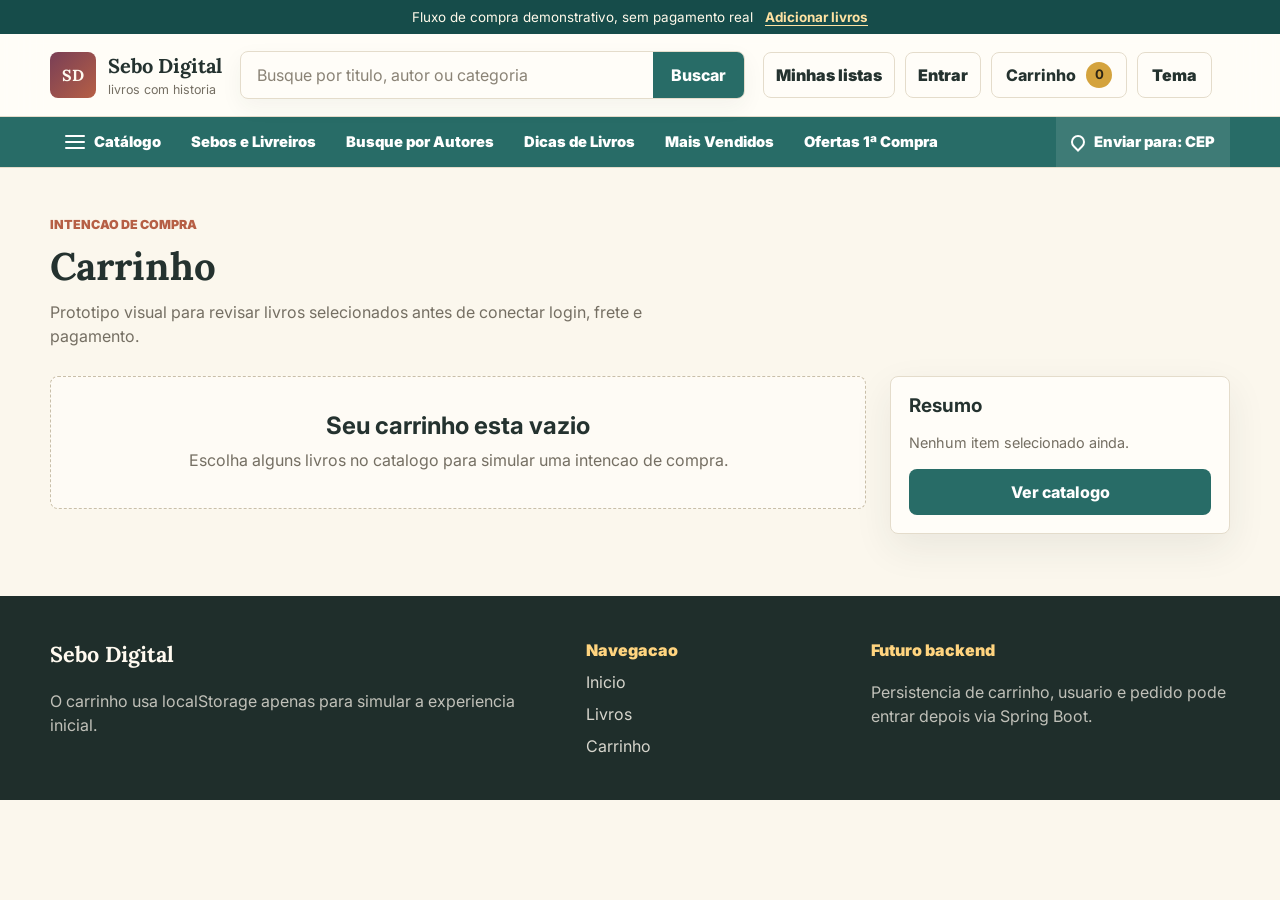
==== commit 6c15bd59: "feat: adiciona tema escuro completo com dropdown hover Claro/Escuro" ====
--- a/carrinho.html
+++ b/carrinho.html
@@ -9,6 +9,10 @@
   <link rel="preconnect" href="https://fonts.gstatic.com" crossorigin>
   <link href="https://fonts.googleapis.com/css2?family=Inter:wght@400;500;600;700;800&family=Lora:wght@500;600;700&display=swap" rel="stylesheet">
   <link rel="stylesheet" href="assets/css/styles.css">
+  <script>
+    const savedTheme = localStorage.getItem("seboDigitalTheme") || "light";
+    document.documentElement.setAttribute("data-theme", savedTheme);
+  </script>
 </head>
 <body data-page="cart">
   <header class="site-header">
@@ -52,6 +56,13 @@
           <span>Carrinho</span>
           <strong data-cart-count>0</strong>
         </a>
+        <div class="theme-menu" data-theme-menu>
+          <button class="theme-trigger" type="button" aria-haspopup="true" aria-expanded="false">Tema</button>
+          <div class="theme-dropdown" role="menu">
+            <button type="button" role="menuitem" data-set-theme="light">☀️ Claro</button>
+            <button type="button" role="menuitem" data-set-theme="dark">🌙 Escuro</button>
+          </div>
+        </div>
       </div>
     </div>
 
--- a/assets/css/styles.css
+++ b/assets/css/styles.css
@@ -19,6 +19,139 @@
   --shell: min(1180px, calc(100% - 32px));
 }
 
+[data-theme="dark"] {
+  --paper: #131a19;
+  --paper-strong: #1a2322;
+  --surface: #1a2322;
+  --surface-muted: #1f2b29;
+  --surface-warm: #1f2b29;
+  --ink: #e8e4dd;
+  --ink-soft: #bdb8af;
+  --muted: #8a857c;
+  --line: #2e3a38;
+  --teal: #5bbfb5;
+  --teal-dark: #3d9e94;
+  --clay: #d98f7e;
+  --wine: #c96e8a;
+  --gold: #e8b94a;
+  --sage: #7a9e6b;
+  --sky: #6ba3bf;
+  --shadow: 0 18px 48px rgba(0, 0, 0, 0.5);
+}
+
+[data-theme="dark"] .site-header {
+  background: rgba(19, 26, 25, 0.95);
+}
+
+[data-theme="dark"] .section-band {
+  background: var(--paper-strong);
+}
+
+[data-theme="dark"] .account-dropdown a:hover {
+  background: var(--surface-muted);
+}
+
+[data-theme="dark"] .category-tile:nth-child(2) {
+  background: linear-gradient(135deg, var(--surface), rgba(107, 163, 191, 0.18));
+}
+
+[data-theme="dark"] .category-tile:nth-child(3) {
+  background: linear-gradient(135deg, var(--surface), rgba(122, 158, 107, 0.18));
+}
+
+[data-theme="dark"] .category-tile:nth-child(4) {
+  background: linear-gradient(135deg, var(--surface), rgba(217, 143, 126, 0.18));
+}
+
+[data-theme="dark"] .book-tags span {
+  background: var(--surface-muted);
+}
+
+[data-theme="dark"] .details-link {
+  background: var(--surface-muted);
+}
+
+[data-theme="dark"] .filter-group input,
+[data-theme="dark"] .filter-group select {
+  background: var(--surface-muted);
+}
+
+[data-theme="dark"] .check-filter {
+  background: var(--surface-muted);
+}
+
+[data-theme="dark"] .ghost-button {
+  background: var(--surface-muted);
+}
+
+[data-theme="dark"] .danger-button {
+  background: rgba(217, 143, 126, 0.2);
+  color: var(--clay);
+}
+
+[data-theme="dark"] .results-toolbar {
+  background: rgba(26, 35, 34, 0.78);
+}
+
+[data-theme="dark"] .empty-state {
+  border-color: var(--line);
+  background: rgba(26, 35, 34, 0.7);
+}
+
+[data-theme="dark"] .info-card {
+  background: var(--surface-muted);
+}
+
+[data-theme="dark"] .quantity-control button {
+  background: var(--surface-muted);
+}
+
+[data-theme="dark"] .auth-page {
+  background: var(--paper);
+}
+
+[data-theme="dark"] .auth-benefits {
+  background: var(--surface-muted);
+}
+
+[data-theme="dark"] .box-visual.box-visual-photo {
+  background: var(--surface-muted);
+}
+
+[data-theme="dark"] .book-cover-photo {
+  background: var(--surface-muted);
+}
+
+[data-theme="dark"] .condition-badge {
+  background: rgba(122, 158, 107, 0.2);
+  color: var(--sage);
+}
+
+[data-theme="dark"] .author-chip .author-avatar {
+  border-color: var(--surface);
+}
+
+[data-theme="dark"] .mega-feature {
+  background: rgba(217, 143, 126, 0.12);
+}
+
+[data-theme="dark"] .mega-spotlight {
+  background: rgba(122, 158, 107, 0.12);
+}
+
+[data-theme="dark"] .hero-search input {
+  background: rgba(26, 35, 34, 0.96);
+  color: var(--ink);
+}
+
+[data-theme="dark"] .social-button span {
+  background: var(--surface-muted);
+}
+
+[data-theme="dark"] .mini-button:hover {
+  background: #b87060;
+}
+
 * {
   box-sizing: border-box;
 }
@@ -261,9 +394,18 @@
   position: relative;
 }
 
+.account-menu::after {
+  content: "";
+  position: absolute;
+  left: 0;
+  right: 0;
+  top: 100%;
+  height: 12px;
+}
+
 .account-dropdown {
   position: absolute;
-  top: calc(100% + 10px);
+  top: calc(100% + 6px);
   right: 0;
   z-index: 70;
   display: grid;
@@ -328,6 +470,93 @@
   background: var(--gold);
   color: #2e2615;
   font-size: 0.82rem;
+}
+
+.theme-menu {
+  position: relative;
+}
+
+.theme-menu::after {
+  content: "";
+  position: absolute;
+  left: 0;
+  right: 0;
+  top: 100%;
+  height: 12px;
+}
+
+.theme-trigger {
+  display: inline-flex;
+  align-items: center;
+  justify-content: center;
+  min-height: 46px;
+  padding: 0 14px;
+  border: 1px solid var(--line);
+  border-radius: var(--radius);
+  background: var(--surface);
+  color: var(--ink);
+  font-weight: 900;
+  white-space: nowrap;
+  cursor: pointer;
+}
+
+.theme-menu:hover .theme-trigger,
+.theme-menu:focus-within .theme-trigger {
+  border-color: rgba(40, 108, 103, 0.4);
+  color: var(--teal);
+}
+
+.theme-dropdown {
+  position: absolute;
+  top: calc(100% + 6px);
+  right: 0;
+  z-index: 70;
+  display: grid;
+  min-width: 150px;
+  padding: 8px;
+  border: 1px solid var(--line);
+  border-radius: var(--radius);
+  background: var(--surface);
+  box-shadow: var(--shadow);
+  opacity: 0;
+  visibility: hidden;
+  transform: translateY(-6px);
+  pointer-events: none;
+  transition: opacity 160ms ease, transform 160ms ease, visibility 160ms ease;
+}
+
+.theme-menu:hover .theme-dropdown,
+.theme-menu:focus-within .theme-dropdown {
+  opacity: 1;
+  visibility: visible;
+  transform: translateY(0);
+  pointer-events: auto;
+}
+
+.theme-dropdown button {
+  display: flex;
+  align-items: center;
+  gap: 8px;
+  width: 100%;
+  min-height: 42px;
+  padding: 9px 10px;
+  border: 0;
+  border-radius: 6px;
+  background: transparent;
+  color: var(--ink-soft);
+  font-weight: 800;
+  text-align: left;
+  cursor: pointer;
+}
+
+.theme-dropdown button:hover {
+  background: var(--surface-muted, #f7f2e7);
+  color: var(--teal);
+}
+
+.theme-dropdown button.is-active {
+  color: var(--teal);
+  background: var(--surface-muted, #f7f2e7);
 }
 
 .menu-toggle {
@@ -703,6 +932,7 @@
 .shelf-controls {
   display: flex;
   align-items: center;
+  justify-content: space-between;
   gap: 8px;
 }
 
@@ -715,14 +945,61 @@
   border-radius: 50%;
   background: var(--surface);
   color: var(--teal);
+  font-size: 0;
+  line-height: 1;
+  box-shadow: 0 10px 24px rgba(36, 50, 47, 0.08);
+}
+
+.shelf-controls button::before {
   font-size: 2rem;
   line-height: 1;
-  box-shadow: 0 10px 24px rgba(36, 50, 47, 0.08);
+}
+
+.shelf-controls [data-shelf-prev]::before {
+  content: "\2039";
+}
+
+.shelf-controls [data-author-prev]::before {
+  content: "\2039";
+}
+
+.shelf-controls [data-shelf-next]::before {
+  content: "\203A";
+}
+
+.shelf-controls [data-author-next]::before {
+  content: "\203A";
 }
 
 .shelf-controls button:hover {
   background: var(--teal);
   color: #fff;
+}
+
+.best-seller-section {
+  position: relative;
+  padding-bottom: 34px;
+}
+
+.best-seller-section .shelf-controls {
+  position: absolute;
+  left: -22px;
+  right: -22px;
+  top: 52%;
+  z-index: 12;
+  opacity: 0;
+  pointer-events: none;
+  transform: translateY(-50%);
+  transition: opacity 160ms ease;
+}
+
+.best-seller-section:hover .shelf-controls,
+.best-seller-section:focus-within .shelf-controls {
+  opacity: 1;
+}
+
+.best-seller-section .shelf-controls button {
+  pointer-events: auto;
 }
 
 .text-link {
@@ -761,10 +1038,6 @@
   grid-template-columns: repeat(4, minmax(0, 1fr));
 }
 
-.best-seller-section {
-  padding-bottom: 34px;
-}
-
 .discovery-section {
   padding-top: 34px;
 }
@@ -794,6 +1067,7 @@
   flex-direction: column;
   justify-content: space-between;
   min-height: 245px;
+  aspect-ratio: 2 / 3;
   padding: 22px 20px 18px;
   color: #fffaf0;
   overflow: hidden;
@@ -847,6 +1121,27 @@
   text-transform: uppercase;
 }
 
+.book-cover-photo {
+  display: block;
+  padding: 0;
+  background: #fffaf0;
+}
+
+.book-cover-photo::before,
+.book-cover-photo::after,
+.book-cover-photo .cover-category,
+.book-cover-photo strong,
+.book-cover-photo small {
+  display: none;
+}
+
+.book-cover-photo img {
+  width: 100%;
+  height: 100%;
+  min-height: 245px;
+  object-fit: cover;
+}
+
 .cover-burgundy {
   background: linear-gradient(145deg, #793f56, #b65f45);
 }
@@ -894,6 +1189,36 @@
   margin: 0;
   color: var(--muted);
   font-size: 0.91rem;
+}
+
+.book-author-line {
+  display: flex;
+  align-items: center;
+  gap: 8px;
+}
+
+.author-avatar {
+  position: relative;
+  display: grid;
+  place-items: center;
+  flex: 0 0 auto;
+  width: 34px;
+  height: 34px;
+  border-radius: 50%;
+  background: linear-gradient(135deg, var(--teal), var(--gold));
+  color: #fff;
+  font-family: Lora, Georgia, serif;
+  font-size: 0.78rem;
+  font-weight: 900;
+  overflow: hidden;
+}
+
+.author-avatar img {
+  position: absolute;
+  inset: 0;
+  width: 100%;
+  height: 100%;
+  object-fit: cover;
 }
 
 .book-price-row {
@@ -948,36 +1273,54 @@
   gap: 10px;
 }
 
+.author-section {
+  position: relative;
+}
+
+.author-actions {
+  display: flex;
+  align-items: center;
+  gap: 14px;
+}
+
 .author-strip {
   display: grid;
-  grid-template-columns: repeat(4, minmax(0, 1fr));
-  gap: 14px;
+  grid-auto-flow: column;
+  grid-auto-columns: minmax(136px, 158px);
+  grid-template-columns: none;
+  gap: 18px;
+  overflow-x: hidden;
+  overscroll-behavior-inline: contain;
+  padding: 4px 2px 12px;
+  scrollbar-width: none;
+}
+
+.author-strip::-webkit-scrollbar {
+  display: none;
 }
 
 .author-chip {
   display: grid;
-  grid-template-columns: 56px minmax(0, 1fr);
+  grid-template-columns: 1fr;
+  justify-items: center;
+  align-content: start;
   gap: 12px;
-  align-items: center;
-  min-height: 88px;
-  padding: 16px;
+  min-width: 0;
+  min-height: 190px;
+  padding: 16px 12px;
   border: 1px solid var(--line);
   border-radius: var(--radius);
   background: var(--surface);
+  text-align: center;
   box-shadow: 0 12px 30px rgba(36, 50, 47, 0.07);
 }
 
-.author-chip span {
-  grid-row: span 2;
-  display: grid;
-  place-items: center;
-  width: 56px;
-  height: 56px;
-  border-radius: 50%;
-  background: linear-gradient(135deg, var(--teal), var(--gold));
-  color: #fff;
-  font-family: Lora, Georgia, serif;
-  font-weight: 900;
+.author-chip .author-avatar {
+  width: 104px;
+  height: 104px;
+  border: 4px solid #fff;
+  font-size: 1.4rem;
+  box-shadow: 0 12px 28px rgba(36, 50, 47, 0.16);
 }
 
 .author-chip strong {
@@ -985,16 +1328,21 @@
   overflow: hidden;
   text-overflow: ellipsis;
   white-space: nowrap;
+  width: 100%;
 }
 
 .author-chip small {
   color: var(--muted);
   font-weight: 800;
+  max-width: 100%;
+  overflow: hidden;
+  text-overflow: ellipsis;
+  white-space: nowrap;
 }
 
 .universe-grid {
   display: grid;
-  grid-template-columns: repeat(6, minmax(0, 1fr));
+  grid-template-columns: repeat(auto-fit, minmax(130px, 1fr));
   gap: 18px;
 }
 
@@ -1021,10 +1369,25 @@
   overflow: hidden;
 }
 
+.universe-card span b {
+  position: relative;
+}
+
+.universe-card span img {
+  position: absolute;
+  inset: 0;
+  z-index: 1;
+  width: 100%;
+  height: 100%;
+  object-fit: cover;
+  transform: scale(1.03);
+}
+
 .universe-card span::after {
   content: "";
   position: absolute;
   inset: 12%;
+  z-index: 2;
   border: 1px solid rgba(255, 255, 255, 0.28);
   border-radius: inherit;
 }
@@ -1055,7 +1418,7 @@
 
 .box-grid {
   display: grid;
-  grid-template-columns: repeat(4, minmax(0, 1fr));
+  grid-template-columns: repeat(auto-fit, minmax(210px, 1fr));
   gap: 18px;
 }
 
@@ -1075,12 +1438,13 @@
   align-items: end;
   gap: 5px;
   min-height: 185px;
+  height: 185px;
   padding: 18px 18px 16px;
   border-radius: 6px;
   overflow: hidden;
 }
 
-.box-visual::after {
+.box-visual:not(.box-visual-photo)::after {
   content: "BOX";
   position: absolute;
   right: 18px;
@@ -1108,6 +1472,24 @@
   min-height: 132px;
 }
 
+.box-visual.box-visual-photo {
+  align-items: center;
+  justify-content: center;
+  padding: 14px;
+  background: #fff;
+}
+
+.box-visual-photo img {
+  display: block;
+  width: 100%;
+  height: 100%;
+  object-fit: contain;
+}
+
+.box-visual-photo i {
+  display: none;
+}
+
 .box-wine {
   background: linear-gradient(135deg, #793f56, #d38a56);
 }
@@ -1122,6 +1504,10 @@
 
 .box-blue {
   background: linear-gradient(135deg, #425f7b, #9bb8ca);
+}
+
+.box-sage {
+  background: linear-gradient(135deg, #345542, #9caf88);
 }
 
 .box-card strong {
@@ -1411,6 +1797,10 @@
   border-radius: 6px;
 }
 
+.detail-cover-wrap .book-cover-photo img {
+  min-height: 500px;
+}
+
 .detail-cover-wrap .book-cover strong {
   font-size: 2.1rem;
 }
@@ -1432,9 +1822,17 @@
 }
 
 .detail-author {
+  display: flex;
+  align-items: center;
+  gap: 10px;
   margin: 10px 0 0;
   color: var(--muted);
   font-size: 1.05rem;
+}
+
+.detail-author .author-avatar {
+  width: 44px;
+  height: 44px;
 }
 
 .detail-description {
@@ -1533,6 +1931,14 @@
 .cart-item .book-cover {
   min-height: 130px;
   padding: 14px 13px 11px;
+}
+
+.cart-item .book-cover-photo {
+  padding: 0;
+}
+
+.cart-item .book-cover-photo img {
+  min-height: 130px;
 }
 
 .cart-item .book-cover strong {
@@ -1947,7 +2353,6 @@
   .catalog-grid,
   .category-grid,
   .promo-actions,
-  .author-strip,
   .box-grid {
     grid-template-columns: repeat(2, minmax(0, 1fr));
   }
@@ -2075,10 +2480,31 @@
   .catalog-grid,
   .category-grid,
   .promo-actions,
-  .author-strip,
   .box-grid,
   .info-grid {
     grid-template-columns: 1fr;
+  }
+
+  .author-actions {
+    gap: 10px;
+  }
+
+  .author-actions .text-link {
+    display: none;
+  }
+
+  .author-strip {
+    grid-auto-columns: minmax(124px, 142px);
+  }
+
+  .author-chip {
+    min-height: 176px;
+    padding: 14px 10px;
+  }
+
+  .author-chip .author-avatar {
+    width: 92px;
+    height: 92px;
   }
 
   .universe-grid {
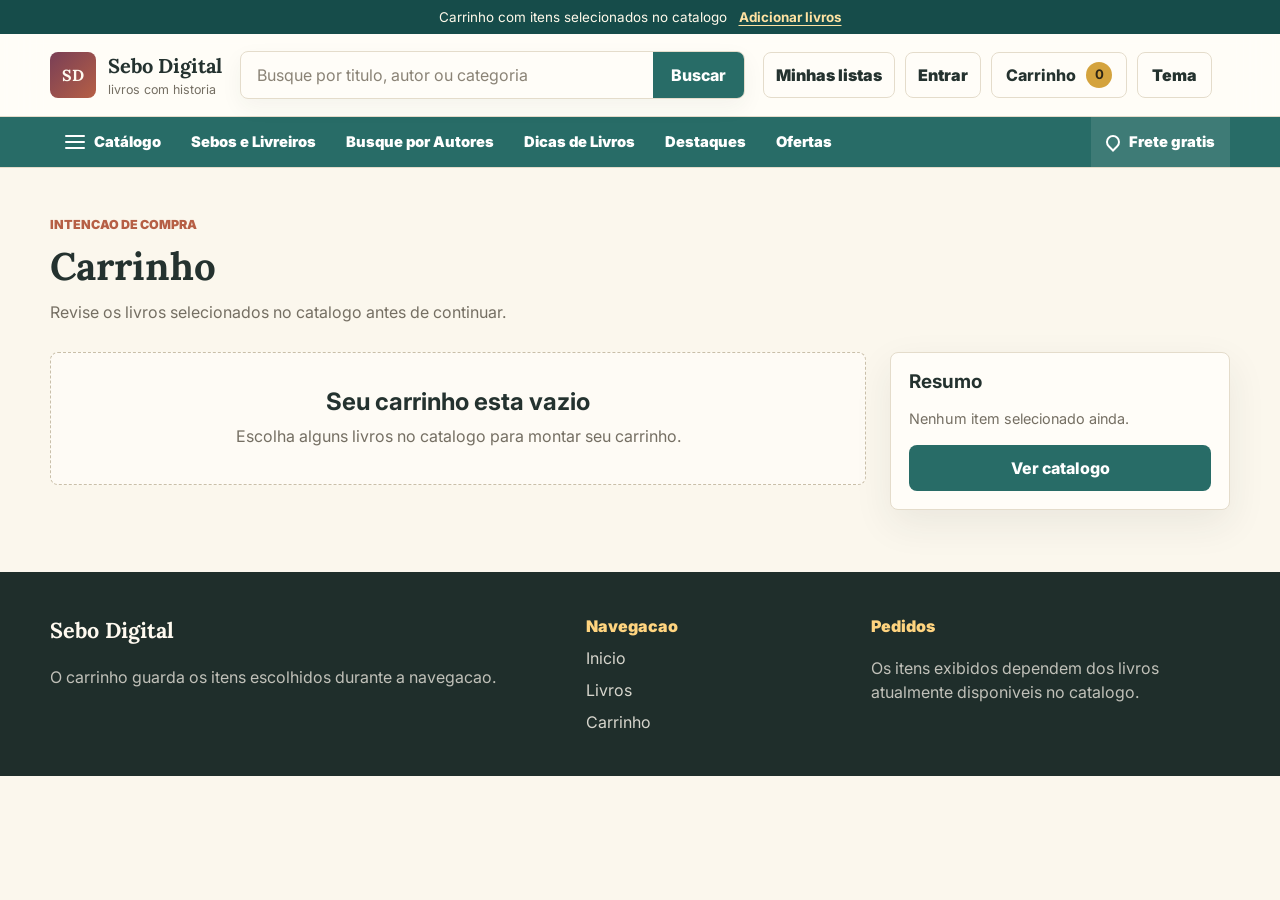
==== commit 887bc02a: "fix: remove hardcoded frontend data" ====
--- a/carrinho.html
+++ b/carrinho.html
@@ -4,7 +4,7 @@
   <meta charset="UTF-8">
   <meta name="viewport" content="width=device-width, initial-scale=1.0">
   <title>Carrinho | Sebo Digital</title>
-  <meta name="description" content="Carrinho demonstrativo do Sebo Digital para intencao de compra.">
+  <meta name="description" content="Carrinho do Sebo Digital com itens escolhidos no catalogo.">
   <link rel="preconnect" href="https://fonts.googleapis.com">
   <link rel="preconnect" href="https://fonts.gstatic.com" crossorigin>
   <link href="https://fonts.googleapis.com/css2?family=Inter:wght@400;500;600;700;800&family=Lora:wght@500;600;700&display=swap" rel="stylesheet">
@@ -17,7 +17,7 @@
 <body data-page="cart">
   <header class="site-header">
     <div class="top-strip">
-      <span>Fluxo de compra demonstrativo, sem pagamento real</span>
+      <span>Carrinho com itens selecionados no catalogo</span>
       <a href="livros.html">Adicionar livros</a>
     </div>
 
@@ -75,34 +75,34 @@
           </a>
           <div class="mega-menu" role="menu">
             <div class="mega-feature">
-              <span>Garimpo rápido</span>
+              <span>Busca rapida</span>
               <strong>Explore livros usados por tema, estado e tipo de leitura.</strong>
               <a href="livros.html">Ver todos os livros</a>
             </div>
             <div class="mega-columns">
-              <a href="livros.html?categoria=Literatura">Literatura brasileira</a>
-              <a href="livros.html?categoria=Historia">História geral</a>
-              <a href="livros.html?categoria=Infantojuvenil">Infantojuvenil</a>
-              <a href="livros.html?categoria=Arte">Arte e design</a>
-              <a href="livros.html?categoria=Tecnologia">Tecnologia</a>
+              <a href="livros.html">Todos os livros</a>
+              <a href="livros.html?ordenar=title">Titulos A-Z</a>
+              <a href="livros.html?promo=true">Ofertas cadastradas</a>
               <a href="livros.html?frete=gratis">Frete gratis</a>
-              <a href="livros.html?preco_max=40">Preço amigo</a>
-              <a href="livros.html?categoria=Literatura&q=classico">Clássicos</a>
+              <a href="livros.html?ordenar=mais-vendidos">Destaques</a>
+              <a href="livros.html">Autores</a>
+              <a href="livros.html">Editoras</a>
+              <a href="livros.html">Ver catalogo</a>
               <a href="livros.html">Ver todas as categorias</a>
             </div>
             <div class="mega-spotlight">
-              <span>Destaque</span>
-              <strong>Livros técnicos e profissionais</strong>
-              <p>Uma área boa para estudar Java, design e produto sem pagar preço de livro novo.</p>
+              <span>Catalogo</span>
+              <strong>Dados carregados da base cadastrada</strong>
+              <p>Use os filtros para encontrar livros, autores, editoras e ofertas disponiveis.</p>
             </div>
           </div>
         </div>
         <a href="livros.html">Sebos e Livreiros</a>
         <a href="livros.html">Busque por Autores</a>
         <a href="index.html#dicas">Dicas de Livros</a>
-        <a href="livros.html?ordenar=mais-vendidos">Mais Vendidos</a>
-        <a href="livros.html?promo=true">Ofertas 1ª Compra</a>
-        <a class="shipping-link" href="livros.html?frete=gratis">Enviar para: CEP</a>
+        <a href="livros.html?ordenar=mais-vendidos">Destaques</a>
+        <a href="livros.html?promo=true">Ofertas</a>
+        <a class="shipping-link" href="livros.html?frete=gratis">Frete gratis</a>
       </div>
     </nav>
   </header>
@@ -111,7 +111,7 @@
     <section class="page-title shell">
       <p class="eyebrow">Intencao de compra</p>
       <h1>Carrinho</h1>
-      <p>Prototipo visual para revisar livros selecionados antes de conectar login, frete e pagamento.</p>
+      <p>Revise os livros selecionados no catalogo antes de continuar.</p>
     </section>
 
     <section class="cart-layout shell">
@@ -124,7 +124,7 @@
     <div class="shell footer-grid">
       <div>
         <strong>Sebo Digital</strong>
-        <p>O carrinho usa localStorage apenas para simular a experiencia inicial.</p>
+        <p>O carrinho guarda os itens escolhidos durante a navegacao.</p>
       </div>
       <div>
         <span>Navegacao</span>
@@ -133,8 +133,8 @@
         <a href="carrinho.html">Carrinho</a>
       </div>
       <div>
-        <span>Futuro backend</span>
-        <p>Persistencia de carrinho, usuario e pedido pode entrar depois via Spring Boot.</p>
+        <span>Pedidos</span>
+        <p>Os itens exibidos dependem dos livros atualmente disponiveis no catalogo.</p>
       </div>
     </div>
   </footer>
--- a/assets/css/styles.css
+++ b/assets/css/styles.css
@@ -63,7 +63,7 @@
   background: linear-gradient(135deg, var(--surface), rgba(217, 143, 126, 0.18));
 }
 
-[data-theme="dark"] .book-tags span {
+[data-theme="dark"] .book-tags a {
   background: var(--surface-muted);
 }
 
@@ -114,10 +114,6 @@
   background: var(--surface-muted);
 }
 
-[data-theme="dark"] .box-visual.box-visual-photo {
-  background: var(--surface-muted);
-}
-
 [data-theme="dark"] .book-cover-photo {
   background: var(--surface-muted);
 }
@@ -144,7 +140,7 @@
   color: var(--ink);
 }
 
-[data-theme="dark"] .social-button span {
+[data-theme="dark"] .social-button {
   background: var(--surface-muted);
 }
 
@@ -431,17 +427,23 @@
   pointer-events: auto;
 }
 
-.account-dropdown a {
+.account-dropdown a,
+.account-dropdown button {
   display: flex;
   align-items: center;
+  width: 100%;
   min-height: 42px;
   padding: 9px 10px;
+  border: 0;
   border-radius: 6px;
+  background: transparent;
   color: var(--ink-soft);
   font-weight: 800;
-}
-
-.account-dropdown a:hover {
+  text-align: left;
+}
+
+.account-dropdown a:hover,
+.account-dropdown button:hover {
   background: #fffaf0;
   color: var(--teal);
 }
@@ -1254,7 +1256,18 @@
   gap: 7px;
 }
 
-.book-tags span {
+.book-card-filter-link {
+  color: inherit;
+  text-decoration: none;
+}
+
+.book-card-filter-link:focus-visible,
+.book-tags a:focus-visible {
+  outline: 3px solid rgba(40, 108, 103, 0.28);
+  outline-offset: 3px;
+}
+
+.book-tags a {
   display: inline-flex;
   align-items: center;
   min-height: 25px;
@@ -1265,6 +1278,14 @@
   color: var(--muted);
   font-size: 0.74rem;
   font-weight: 900;
+  text-decoration: none;
+  transition: border-color 0.2s ease, color 0.2s ease, background 0.2s ease;
+}
+
+.book-tags a:hover {
+  border-color: var(--teal);
+  background: #eef8f6;
+  color: var(--teal-dark);
 }
 
 .book-actions {
@@ -1416,13 +1437,13 @@
   background: radial-gradient(circle at 35% 25%, #ffd47f, #b65f45 52%, #793f56);
 }
 
-.box-grid {
+.offer-grid {
   display: grid;
   grid-template-columns: repeat(auto-fit, minmax(210px, 1fr));
   gap: 18px;
 }
 
-.box-card {
+.offer-card {
   display: grid;
   gap: 12px;
   padding: 18px;
@@ -1432,93 +1453,15 @@
   box-shadow: 0 12px 30px rgba(36, 50, 47, 0.08);
 }
 
-.box-visual {
-  position: relative;
-  display: flex;
-  align-items: end;
-  gap: 5px;
-  min-height: 185px;
-  height: 185px;
-  padding: 18px 18px 16px;
-  border-radius: 6px;
-  overflow: hidden;
-}
-
-.box-visual:not(.box-visual-photo)::after {
-  content: "BOX";
-  position: absolute;
-  right: 18px;
-  top: 16px;
-  color: rgba(255, 255, 255, 0.82);
-  font-family: Lora, Georgia, serif;
-  font-size: 1.4rem;
-  font-weight: 900;
-}
-
-.box-visual i {
-  display: block;
-  width: 28%;
-  min-height: 120px;
-  border-radius: 4px 4px 2px 2px;
-  background: rgba(255, 255, 255, 0.28);
-  box-shadow: inset -8px 0 rgba(0, 0, 0, 0.16);
-}
-
-.box-visual i:nth-child(2) {
-  min-height: 145px;
-}
-
-.box-visual i:nth-child(3) {
-  min-height: 132px;
-}
-
-.box-visual.box-visual-photo {
-  align-items: center;
-  justify-content: center;
-  padding: 14px;
-  background: #fff;
-}
-
-.box-visual-photo img {
-  display: block;
-  width: 100%;
-  height: 100%;
-  object-fit: contain;
-}
-
-.box-visual-photo i {
-  display: none;
-}
-
-.box-wine {
-  background: linear-gradient(135deg, #793f56, #d38a56);
-}
-
-.box-teal {
-  background: linear-gradient(135deg, #164c4a, #43c2b5);
-}
-
-.box-gold {
-  background: linear-gradient(135deg, #9b6a1f, #d4a33d);
-}
-
-.box-blue {
-  background: linear-gradient(135deg, #425f7b, #9bb8ca);
-}
-
-.box-sage {
-  background: linear-gradient(135deg, #345542, #9caf88);
-}
-
-.box-card strong {
+.offer-card strong {
   font-size: 1.05rem;
 }
 
-.box-card small {
+.offer-card small {
   color: var(--muted);
 }
 
-.box-card b {
+.offer-card b {
   color: var(--teal-dark);
   font-size: 1.08rem;
 }
@@ -2209,23 +2152,20 @@
   font-weight: 900;
 }
 
-.social-button span {
-  display: grid;
-  place-items: center;
-  width: 28px;
-  height: 28px;
-  border-radius: 50%;
-  background: #fff;
-  font-weight: 900;
-}
-
-.facebook-button {
-  background: #40589b;
-  color: #fff;
-}
-
-.google-button span {
-  color: #4285f4;
+.social-button:hover {
+  border-color: rgba(40, 108, 103, 0.42);
+  color: var(--teal);
+}
+
+.social-logo {
+  flex: 0 0 24px;
+  width: 24px;
+  height: 24px;
+}
+
+.social-label {
+  min-width: 0;
+  line-height: 1.15;
 }
 
 .footer-grid {
@@ -2353,7 +2293,7 @@
   .catalog-grid,
   .category-grid,
   .promo-actions,
-  .box-grid {
+  .offer-grid {
     grid-template-columns: repeat(2, minmax(0, 1fr));
   }
 
@@ -2480,7 +2420,7 @@
   .catalog-grid,
   .category-grid,
   .promo-actions,
-  .box-grid,
+  .offer-grid,
   .info-grid {
     grid-template-columns: 1fr;
   }
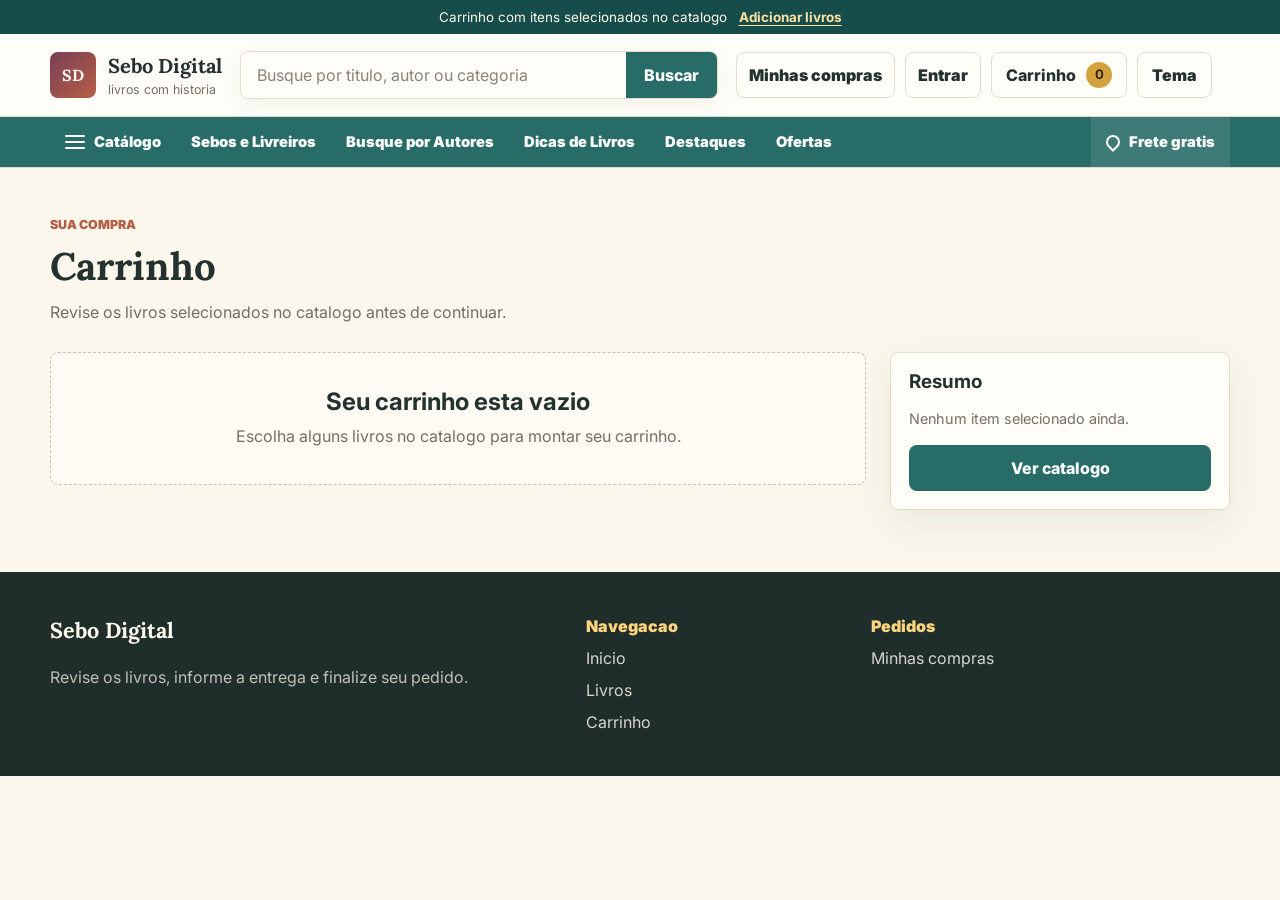
==== commit bda9557c: "feat: adiciona checkout compras e rastreamento" ====
--- a/carrinho.html
+++ b/carrinho.html
@@ -4,7 +4,7 @@
   <meta charset="UTF-8">
   <meta name="viewport" content="width=device-width, initial-scale=1.0">
   <title>Carrinho | Sebo Digital</title>
-  <meta name="description" content="Carrinho do Sebo Digital com itens escolhidos no catalogo.">
+  <meta name="description" content="Carrinho do Sebo Digital com revisao dos itens, entrega e finalizacao do pedido.">
   <link rel="preconnect" href="https://fonts.googleapis.com">
   <link rel="preconnect" href="https://fonts.gstatic.com" crossorigin>
   <link href="https://fonts.googleapis.com/css2?family=Inter:wght@400;500;600;700;800&family=Lora:wght@500;600;700&display=swap" rel="stylesheet">
@@ -43,13 +43,12 @@
       </button>
 
       <div class="header-actions">
-        <a class="wishlist-link" href="login.html?next=listas">Minhas listas</a>
+        <a class="wishlist-link" href="compras.html">Minhas compras</a>
         <div class="account-menu" data-account-menu>
           <a class="account-trigger" href="login.html" aria-haspopup="true" aria-expanded="false" data-account-trigger>Entrar</a>
           <div class="account-dropdown" role="menu">
             <a href="login.html">Acessar ou criar conta</a>
-            <a href="login.html?next=pedidos">Meus pedidos</a>
-            <a href="login.html?next=conta">Minha conta</a>
+            <a href="compras.html">Minhas compras</a>
           </div>
         </div>
         <a class="cart-link" href="carrinho.html" aria-label="Ver carrinho">
@@ -109,7 +108,7 @@
 
   <main>
     <section class="page-title shell">
-      <p class="eyebrow">Intencao de compra</p>
+      <p class="eyebrow">Sua compra</p>
       <h1>Carrinho</h1>
       <p>Revise os livros selecionados no catalogo antes de continuar.</p>
     </section>
@@ -124,7 +123,7 @@
     <div class="shell footer-grid">
       <div>
         <strong>Sebo Digital</strong>
-        <p>O carrinho guarda os itens escolhidos durante a navegacao.</p>
+        <p>Revise os livros, informe a entrega e finalize seu pedido.</p>
       </div>
       <div>
         <span>Navegacao</span>
@@ -134,7 +133,7 @@
       </div>
       <div>
         <span>Pedidos</span>
-        <p>Os itens exibidos dependem dos livros atualmente disponiveis no catalogo.</p>
+        <a href="compras.html">Minhas compras</a>
       </div>
     </div>
   </footer>
--- a/assets/css/styles.css
+++ b/assets/css/styles.css
@@ -159,6 +159,7 @@
 body {
   margin: 0;
   min-width: 320px;
+  overflow-x: hidden;
   background: var(--paper);
   color: var(--ink);
   font-family: Inter, system-ui, -apple-system, BlinkMacSystemFont, "Segoe UI", sans-serif;
@@ -446,6 +447,10 @@
 .account-dropdown button:hover {
   background: #fffaf0;
   color: var(--teal);
+}
+
+.account-dropdown [data-logout] {
+  color: var(--clay);
 }
 
 .cart-link {
@@ -1968,6 +1973,407 @@
   margin: 0;
   color: var(--muted);
   font-size: 0.9rem;
+}
+
+.checkout-form {
+  display: grid;
+  gap: 14px;
+  margin-top: 6px;
+  padding-top: 18px;
+  border-top: 1px solid var(--line);
+}
+
+.checkout-form h3 {
+  font-family: Inter, system-ui, sans-serif;
+  font-size: 1rem;
+}
+
+.checkout-location-grid {
+  display: grid;
+  grid-template-columns: minmax(0, 1fr) 68px;
+  gap: 10px;
+}
+
+.checkout-disclaimer {
+  margin: 0;
+  padding: 10px 12px;
+  border-radius: var(--radius);
+  background: var(--surface-muted);
+  color: var(--muted);
+  font-size: 0.78rem;
+}
+
+.quantity-control button:disabled {
+  cursor: not-allowed;
+  opacity: 0.42;
+}
+
+.cart-item-info small {
+  display: block;
+  margin-top: 5px;
+  color: var(--muted);
+}
+
+.purchases-page {
+  display: grid;
+  gap: 30px;
+  padding-bottom: 64px;
+}
+
+.loading-state {
+  min-height: 240px;
+  display: grid;
+  place-items: center;
+  color: var(--muted);
+  font-weight: 800;
+}
+
+.purchases-heading {
+  display: flex;
+  align-items: end;
+  justify-content: space-between;
+  gap: 20px;
+}
+
+.purchases-heading h2,
+.order-detail h2 {
+  font-size: clamp(1.65rem, 3vw, 2.35rem);
+}
+
+.purchases-login,
+.purchases-empty {
+  min-height: 300px;
+}
+
+.purchases-login .primary-button,
+.purchases-empty .primary-button {
+  width: fit-content;
+  margin: 20px auto 0;
+}
+
+.order-list {
+  display: grid;
+  gap: 16px;
+}
+
+.order-card,
+.order-detail {
+  border: 1px solid var(--line);
+  border-radius: 14px;
+  background: var(--surface);
+  box-shadow: 0 12px 34px rgba(36, 50, 47, 0.08);
+}
+
+.order-card {
+  padding: 20px;
+}
+
+.order-card.is-selected {
+  border-color: rgba(40, 108, 103, 0.55);
+  box-shadow: 0 0 0 2px rgba(40, 108, 103, 0.1);
+}
+
+.order-card-top,
+.order-card-body,
+.order-detail-header,
+.tracking-heading {
+  display: flex;
+  align-items: center;
+  justify-content: space-between;
+  gap: 18px;
+}
+
+.order-card-top {
+  padding-bottom: 15px;
+  border-bottom: 1px solid var(--line);
+}
+
+.order-card-top > div {
+  display: grid;
+  gap: 3px;
+}
+
+.order-card-top span,
+.order-detail-header p,
+.tracking-heading small {
+  color: var(--muted);
+}
+
+.order-card-body {
+  padding-top: 16px;
+}
+
+.order-card-items {
+  display: flex;
+  align-items: center;
+  min-width: 0;
+}
+
+.order-card-items p {
+  margin: 0 0 0 12px;
+  color: var(--ink-soft);
+}
+
+.order-mini-cover {
+  display: grid;
+  place-items: center;
+  width: 48px;
+  height: 62px;
+  margin-right: -10px;
+  overflow: hidden;
+  border: 2px solid var(--surface);
+  border-radius: 6px;
+  background: linear-gradient(135deg, var(--teal), var(--clay));
+  color: #fff;
+  font-size: 0.72rem;
+  font-weight: 900;
+}
+
+.order-mini-cover img,
+.order-product-cover img {
+  width: 100%;
+  height: 100%;
+  object-fit: cover;
+}
+
+.order-card-summary {
+  display: flex;
+  align-items: center;
+  gap: 18px;
+}
+
+.order-card-summary > strong {
+  font-size: 1.08rem;
+}
+
+.order-card-summary .primary-button {
+  min-height: 42px;
+}
+
+.order-status {
+  display: inline-flex;
+  align-items: center;
+  min-height: 32px;
+  padding: 6px 11px;
+  border-radius: 999px;
+  background: rgba(40, 108, 103, 0.12);
+  color: var(--teal);
+  font-size: 0.78rem;
+  font-weight: 900;
+  white-space: nowrap;
+}
+
+.status-entregue {
+  background: rgba(82, 138, 67, 0.15);
+  color: #4b7e3f;
+}
+
+.status-em-transporte,
+.status-enviado {
+  background: rgba(212, 163, 61, 0.16);
+  color: #926b17;
+}
+
+.order-detail {
+  display: grid;
+  gap: 26px;
+  padding: clamp(22px, 4vw, 36px);
+}
+
+.order-success {
+  display: grid;
+  gap: 3px;
+  padding: 14px 16px;
+  border: 1px solid rgba(40, 108, 103, 0.28);
+  border-radius: var(--radius);
+  background: rgba(40, 108, 103, 0.1);
+  color: var(--teal);
+}
+
+.order-success span {
+  color: var(--ink-soft);
+}
+
+.order-detail-header > div {
+  display: grid;
+  gap: 4px;
+}
+
+.order-detail-header p {
+  margin: 0;
+}
+
+.tracking-panel {
+  display: grid;
+  gap: 20px;
+  padding: 20px;
+  border: 1px solid var(--line);
+  border-radius: 12px;
+  background: var(--surface-muted);
+}
+
+.tracking-heading > div {
+  display: grid;
+  gap: 2px;
+}
+
+.tracking-heading span {
+  color: var(--muted);
+  font-size: 0.75rem;
+  font-weight: 900;
+  text-transform: uppercase;
+}
+
+.tracking-steps {
+  display: grid;
+  grid-template-columns: repeat(6, minmax(0, 1fr));
+  margin: 0;
+  padding: 0;
+  list-style: none;
+}
+
+.tracking-steps li {
+  position: relative;
+  display: grid;
+  justify-items: center;
+  gap: 9px;
+  color: var(--muted);
+  font-size: 0.7rem;
+  text-align: center;
+}
+
+.tracking-steps li::before {
+  content: "";
+  position: absolute;
+  top: 8px;
+  left: 0;
+  width: 100%;
+  height: 3px;
+  background: var(--line);
+}
+
+.tracking-steps li:first-child::before {
+  left: 50%;
+  width: 50%;
+}
+
+.tracking-steps li:last-child::before {
+  width: 50%;
+}
+
+.tracking-dot {
+  position: relative;
+  z-index: 1;
+  width: 18px;
+  height: 18px;
+  border: 4px solid var(--surface-muted);
+  border-radius: 50%;
+  background: var(--line);
+  box-shadow: 0 0 0 1px var(--line);
+}
+
+.tracking-steps li.is-complete::before,
+.tracking-steps li.is-current::before,
+.tracking-steps li.is-complete .tracking-dot {
+  background: var(--teal);
+}
+
+.tracking-steps li.is-current .tracking-dot {
+  background: var(--gold);
+  box-shadow: 0 0 0 3px rgba(212, 163, 61, 0.22);
+}
+
+.tracking-steps li.is-complete,
+.tracking-steps li.is-current {
+  color: var(--ink);
+}
+
+.order-detail-grid {
+  display: grid;
+  grid-template-columns: repeat(2, minmax(0, 1fr));
+  gap: 16px;
+}
+
+.order-info-panel,
+.order-products {
+  padding: 20px;
+  border: 1px solid var(--line);
+  border-radius: 12px;
+}
+
+.order-info-panel h3,
+.order-products h3 {
+  font-family: Inter, system-ui, sans-serif;
+  font-size: 1rem;
+}
+
+.order-info-panel > p {
+  margin: 10px 0 0;
+  color: var(--ink-soft);
+}
+
+.order-info-panel dl {
+  display: grid;
+  gap: 10px;
+  margin: 18px 0 0;
+}
+
+.order-info-panel dl div {
+  display: flex;
+  justify-content: space-between;
+  gap: 12px;
+}
+
+.order-info-panel dt {
+  color: var(--muted);
+}
+
+.order-info-panel dd {
+  margin: 0;
+  font-weight: 800;
+  text-align: right;
+}
+
+.order-total-line {
+  padding-top: 10px;
+  border-top: 1px solid var(--line);
+}
+
+.order-products {
+  display: grid;
+  gap: 12px;
+}
+
+.order-product {
+  display: grid;
+  grid-template-columns: 54px minmax(0, 1fr) auto;
+  gap: 14px;
+  align-items: center;
+  padding-top: 12px;
+  border-top: 1px solid var(--line);
+}
+
+.order-product-cover {
+  display: grid;
+  place-items: center;
+  width: 54px;
+  height: 70px;
+  overflow: hidden;
+  border-radius: 6px;
+  background: linear-gradient(135deg, var(--wine), var(--teal));
+  color: #fff;
+  font-size: 0.72rem;
+  font-weight: 900;
+}
+
+.order-product > div {
+  display: grid;
+  gap: 3px;
+}
+
+.order-product span,
+.order-product small {
+  color: var(--muted);
 }
 
 .toast {
@@ -2112,6 +2518,10 @@
   color: var(--muted);
 }
 
+[data-auth-guest][hidden] {
+  display: none;
+}
+
 .social-login {
   display: grid;
   justify-items: center;
@@ -2155,6 +2565,13 @@
 .social-button:hover {
   border-color: rgba(40, 108, 103, 0.42);
   color: var(--teal);
+}
+
+.social-button:disabled {
+  cursor: not-allowed;
+  opacity: 0.58;
+  border-color: var(--line);
+  color: var(--muted);
 }
 
 .social-logo {
@@ -2304,7 +2721,8 @@
   .catalog-layout,
   .cart-layout,
   .book-detail,
-  .split-section {
+  .split-section,
+  .order-detail-grid {
     grid-template-columns: 1fr;
   }
 
@@ -2348,83 +2766,268 @@
     --shell: min(100% - 22px, 1180px);
   }
 
+  .site-header {
+    position: sticky;
+    backdrop-filter: blur(14px);
+  }
+
   .top-strip {
-    justify-content: flex-start;
-    overflow-x: auto;
+    justify-content: center;
+    min-height: 28px;
+    padding: 4px 12px;
+    overflow: hidden;
+    font-size: 0.68rem;
+    line-height: 1.2;
+    text-align: center;
     white-space: nowrap;
   }
 
+  .top-strip span {
+    overflow: hidden;
+    text-overflow: ellipsis;
+  }
+
+  .top-strip a {
+    display: none;
+  }
+
   .header-main {
-    gap: 12px;
-    min-height: 76px;
+    grid-template-columns: minmax(0, 1fr) auto;
+    gap: 10px;
+    min-height: 0;
+    padding: 10px 0;
+  }
+
+  .brand {
+    grid-column: 1;
+    grid-row: 1;
+    min-width: 0;
+  }
+
+  .menu-toggle {
+    grid-column: 2;
+    grid-row: 1;
+  }
+
+  .header-actions {
+    grid-column: 1 / -1;
+    grid-row: 2;
+    display: grid;
+    grid-template-columns: repeat(3, minmax(0, 1fr));
+    width: 100%;
+    gap: 6px;
+  }
+
+  .header-search {
+    grid-column: 1 / -1;
+    grid-row: 3;
+    order: initial;
+  }
+
+  body[data-page="home"] .header-search {
+    display: none;
+  }
+
+  .site-nav.is-open {
+    position: absolute;
+    inset: 100% 0 auto;
+    max-height: calc(100dvh - 196px);
+    overflow-y: auto;
+    overscroll-behavior: contain;
+    border-top: 1px solid rgba(255, 255, 255, 0.18);
+    box-shadow: 0 18px 34px rgba(13, 25, 23, 0.3);
+  }
+
+  body[data-page="home"] .site-nav.is-open {
+    max-height: calc(100dvh - 140px);
   }
 
   .brand-mark {
+    width: 40px;
+    height: 40px;
+  }
+
+  .brand strong {
+    font-size: 1.05rem;
+  }
+
+  .brand small {
+    font-size: 0.7rem;
+  }
+
+  .menu-toggle {
     width: 42px;
     height: 42px;
-  }
-
-  .brand strong {
-    font-size: 1.08rem;
+    padding: 9px;
+  }
+
+  .menu-toggle span {
+    transform-origin: center;
+    transition: transform 160ms ease, opacity 160ms ease;
+  }
+
+  .menu-toggle[aria-expanded="true"] span:nth-child(1) {
+    transform: translateY(7px) rotate(45deg);
+  }
+
+  .menu-toggle[aria-expanded="true"] span:nth-child(2) {
+    opacity: 0;
+  }
+
+  .menu-toggle[aria-expanded="true"] span:nth-child(3) {
+    transform: translateY(-7px) rotate(-45deg);
   }
 
   .cart-link {
-    width: 46px;
-    padding: 0;
+    width: 100%;
+    min-width: 0;
+    padding: 0 10px;
   }
 
   .cart-link span {
-    display: none;
+    display: inline;
   }
 
   .wishlist-link {
     display: none;
   }
 
+  .account-trigger,
+  .cart-link,
+  .theme-trigger {
+    min-height: 40px;
+  }
+
   .account-trigger {
-    min-width: 68px;
+    width: 100%;
+    min-width: 0;
     padding: 0 10px;
   }
 
   .account-dropdown {
-    right: -56px;
+    left: 0;
+    right: auto;
+    max-width: calc(100vw - 22px);
+  }
+
+  .theme-menu,
+  .account-menu {
+    min-width: 0;
+  }
+
+  .theme-trigger {
+    width: 100%;
+    min-width: 0;
+    padding: 0 10px;
   }
 
   .home-hero {
-    min-height: 500px;
+    min-height: min(590px, calc(100svh - 130px));
+    align-items: center;
+  }
+
+  .hero-media {
+    background-position: 58% center;
+  }
+
+  .home-hero::after {
+    background:
+      linear-gradient(90deg, rgba(20, 31, 29, 0.9), rgba(20, 31, 29, 0.62) 72%, rgba(20, 31, 29, 0.35)),
+      linear-gradient(0deg, rgba(20, 31, 29, 0.48), transparent 42%);
   }
 
   .hero-content {
-    padding: 48px 0 64px;
+    padding: 42px 0 52px;
   }
 
   .hero-content h1 {
-    font-size: clamp(2.1rem, 12vw, 3.25rem);
+    max-width: 12ch;
+    font-size: clamp(2rem, 9.5vw, 2.75rem);
+    line-height: 1.04;
+    text-wrap: balance;
+  }
+
+  .hero-copy {
+    margin: 18px 0 22px;
+    font-size: 0.98rem;
+    line-height: 1.55;
   }
 
   .hero-search,
   .header-search {
-    grid-template-columns: 1fr;
+    grid-template-columns: minmax(0, 1fr) auto;
   }
 
   .hero-search button,
   .header-search button {
     border-radius: 0;
+    padding-inline: 14px;
+  }
+
+  .hero-search input,
+  .header-search input {
+    min-width: 0;
+    padding-inline: 13px;
+    font-size: 0.92rem;
+  }
+
+  .hero-quick-links {
+    gap: 8px;
+    margin-top: 14px;
+  }
+
+  .hero-quick-links a {
+    min-height: 34px;
+    padding: 7px 10px;
+    font-size: 0.82rem;
   }
 
   .content-section {
     padding: 42px 0;
+  }
+
+  .section-heading h2,
+  .page-title h1 {
+    font-size: clamp(1.8rem, 8vw, 2.4rem);
   }
 
   .book-grid,
   .catalog-grid,
   .category-grid,
-  .promo-actions,
   .offer-grid,
   .info-grid {
     grid-template-columns: 1fr;
   }
 
+  .promo-actions {
+    display: grid;
+    grid-auto-flow: column;
+    grid-auto-columns: minmax(132px, 44vw);
+    grid-template-columns: none;
+    gap: 10px;
+    padding-bottom: 8px;
+    overflow-x: auto;
+    overscroll-behavior-inline: contain;
+    scroll-snap-type: x mandatory;
+    scrollbar-width: none;
+    -webkit-overflow-scrolling: touch;
+  }
+
+  .promo-actions::-webkit-scrollbar {
+    display: none;
+  }
+
+  .promo-pill {
+    min-height: 48px;
+    padding: 0 14px;
+    font-size: 1rem;
+    scroll-snap-align: start;
+  }
+
+  .shelf-controls {
+    display: none;
+  }
+
   .author-actions {
     gap: 10px;
   }
@@ -2435,11 +3038,16 @@
 
   .author-strip {
     grid-auto-columns: minmax(124px, 142px);
+    overflow-x: auto;
+    scroll-snap-type: x mandatory;
+    scrollbar-width: none;
+    -webkit-overflow-scrolling: touch;
   }
 
   .author-chip {
     min-height: 176px;
     padding: 14px 10px;
+    scroll-snap-align: start;
   }
 
   .author-chip .author-avatar {
@@ -2452,13 +3060,16 @@
     gap: 16px;
   }
 
-  .promo-pill {
-    min-height: 50px;
-    font-size: 1.02rem;
-  }
-
   .book-shelf {
     grid-auto-columns: minmax(230px, 82vw);
+    overflow-x: auto;
+    scroll-snap-type: x mandatory;
+    scrollbar-width: none;
+    -webkit-overflow-scrolling: touch;
+  }
+
+  .book-shelf .book-card {
+    scroll-snap-align: start;
   }
 
   .book-cover {
@@ -2480,6 +3091,47 @@
     justify-items: stretch;
   }
 
+  .checkout-location-grid {
+    grid-template-columns: minmax(0, 1fr) 64px;
+  }
+
+  .purchases-heading,
+  .order-card-top,
+  .order-card-body,
+  .order-detail-header,
+  .tracking-heading {
+    align-items: flex-start;
+    flex-direction: column;
+  }
+
+  .order-card-summary {
+    width: 100%;
+    justify-content: space-between;
+  }
+
+  .order-card-summary .primary-button {
+    width: auto;
+  }
+
+  .tracking-steps {
+    grid-template-columns: none;
+    grid-auto-flow: column;
+    grid-auto-columns: 112px;
+    justify-content: start;
+    padding: 3px 2px 10px;
+    overflow-x: auto;
+    overscroll-behavior-inline: contain;
+    scrollbar-width: thin;
+  }
+
+  .order-product {
+    grid-template-columns: 48px minmax(0, 1fr);
+  }
+
+  .order-product > strong {
+    grid-column: 2;
+  }
+
   .detail-buy {
     grid-template-columns: 1fr;
   }
@@ -2512,16 +3164,78 @@
   }
 
   .header-main {
-    grid-template-columns: 1fr auto auto;
+    grid-template-columns: minmax(0, 1fr) auto;
   }
 
   .header-actions {
-    gap: 8px;
+    gap: 5px;
   }
 
   .account-trigger {
-    min-width: 58px;
-    font-size: 0.88rem;
+    font-size: 0.82rem;
+  }
+
+  .cart-link,
+  .theme-trigger {
+    font-size: 0.82rem;
+  }
+
+  .cart-link {
+    gap: 6px;
+  }
+
+  .cart-link strong {
+    min-width: 23px;
+    height: 23px;
+    padding: 0 5px;
+  }
+
+  .hero-content h1 {
+    font-size: clamp(1.9rem, 9.5vw, 2.25rem);
+  }
+
+  .hero-search button,
+  .header-search button {
+    padding-inline: 11px;
+    font-size: 0.86rem;
+  }
+
+  .hero-search input,
+  .header-search input {
+    padding-inline: 11px;
+    font-size: 0.86rem;
+  }
+
+  .hero-search input::placeholder,
+  .header-search input::placeholder {
+    font-size: 0.82rem;
+  }
+
+  .order-card {
+    padding: 16px;
+  }
+
+  .order-card-summary {
+    align-items: stretch;
+    flex-direction: column;
+  }
+
+  .order-card-summary .primary-button {
+    width: 100%;
+  }
+
+  .order-card-items p {
+    font-size: 0.86rem;
+  }
+
+  .order-detail {
+    padding: 18px;
+  }
+
+  .tracking-panel,
+  .order-info-panel,
+  .order-products {
+    padding: 16px;
   }
 
   .reading-note,
